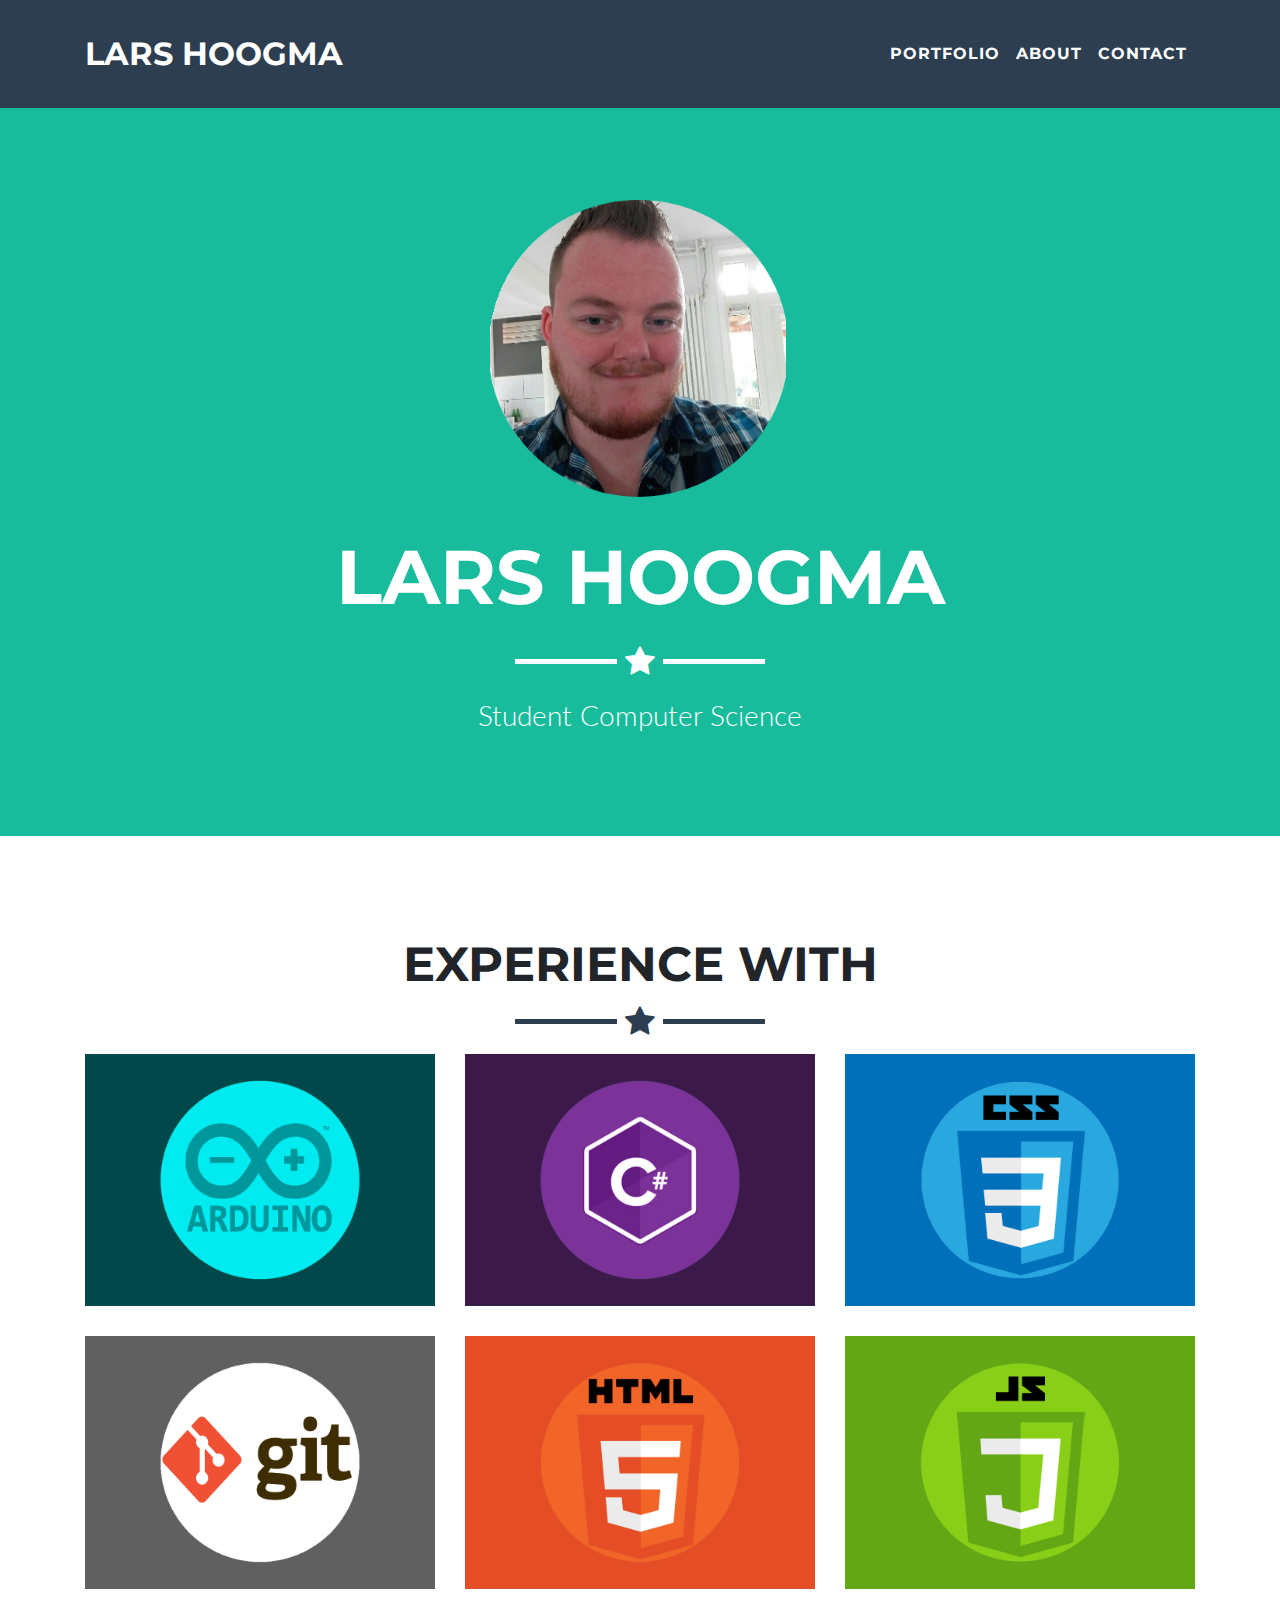
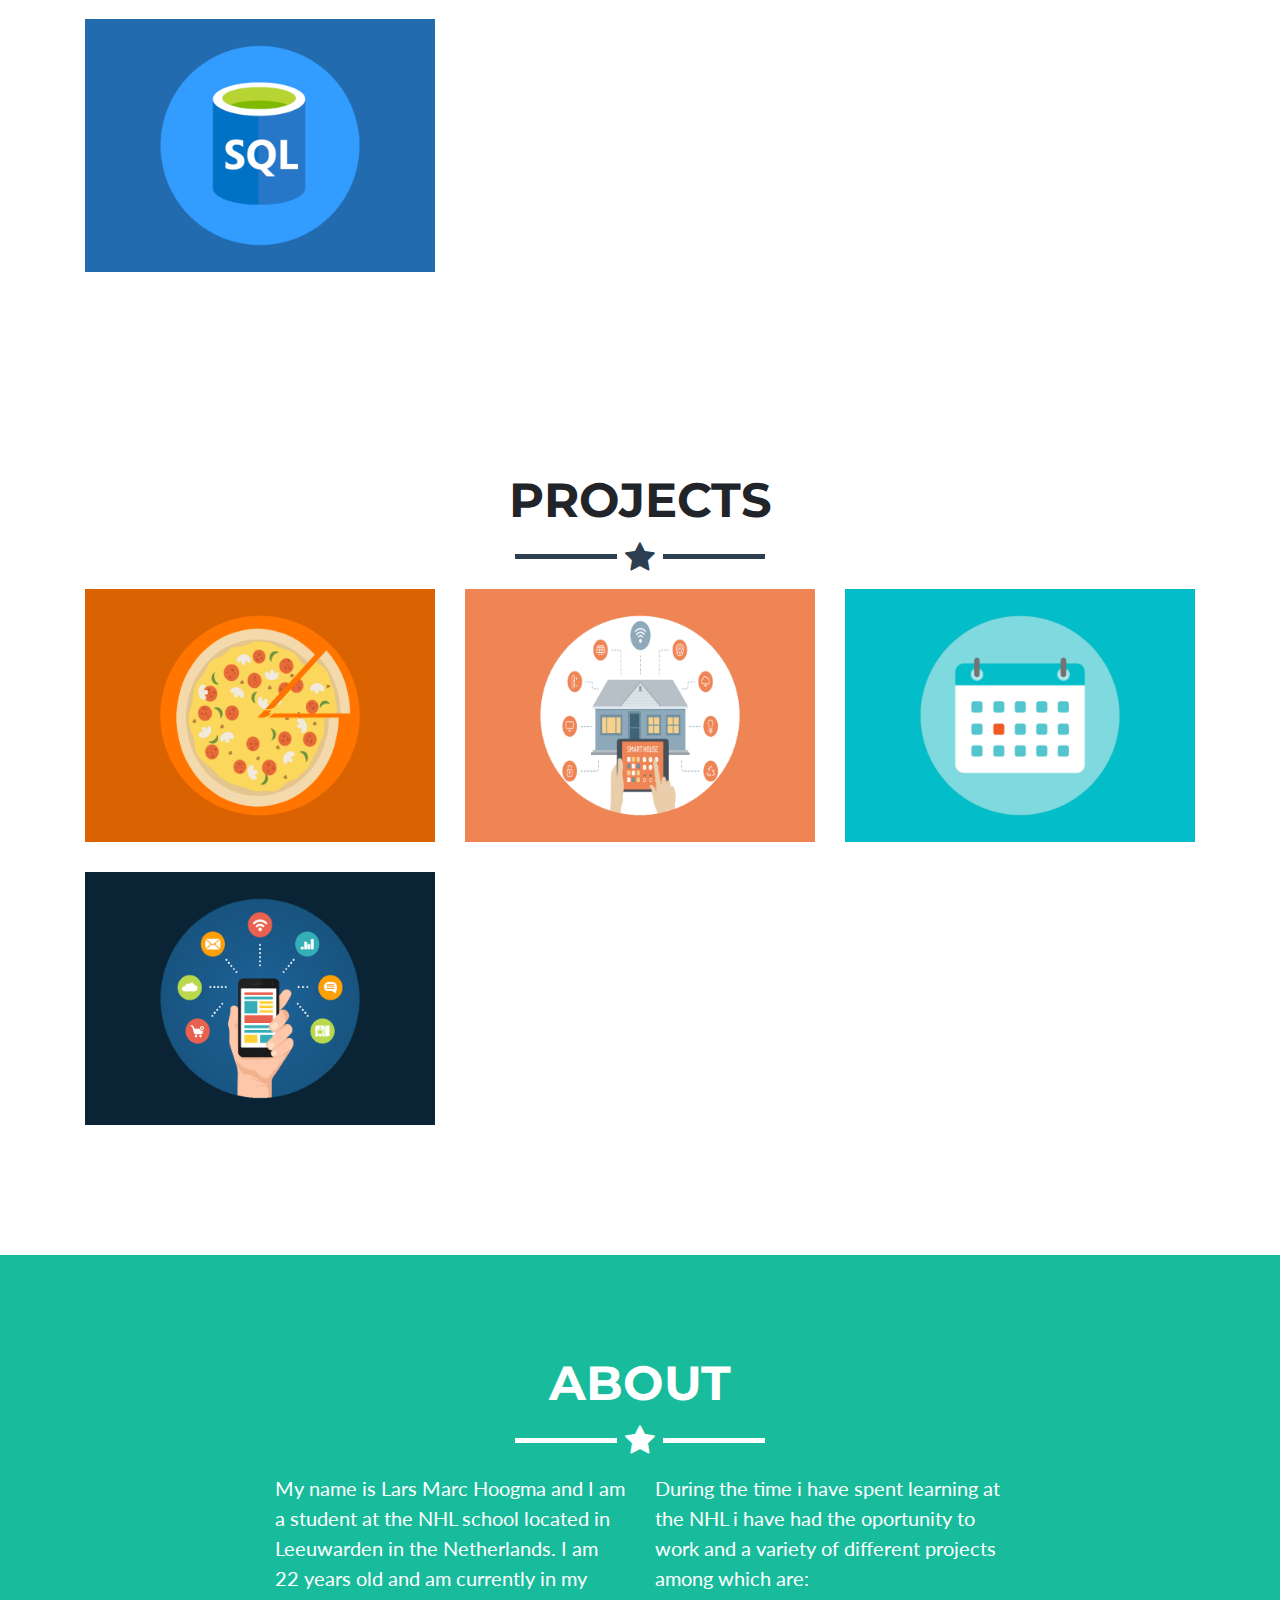
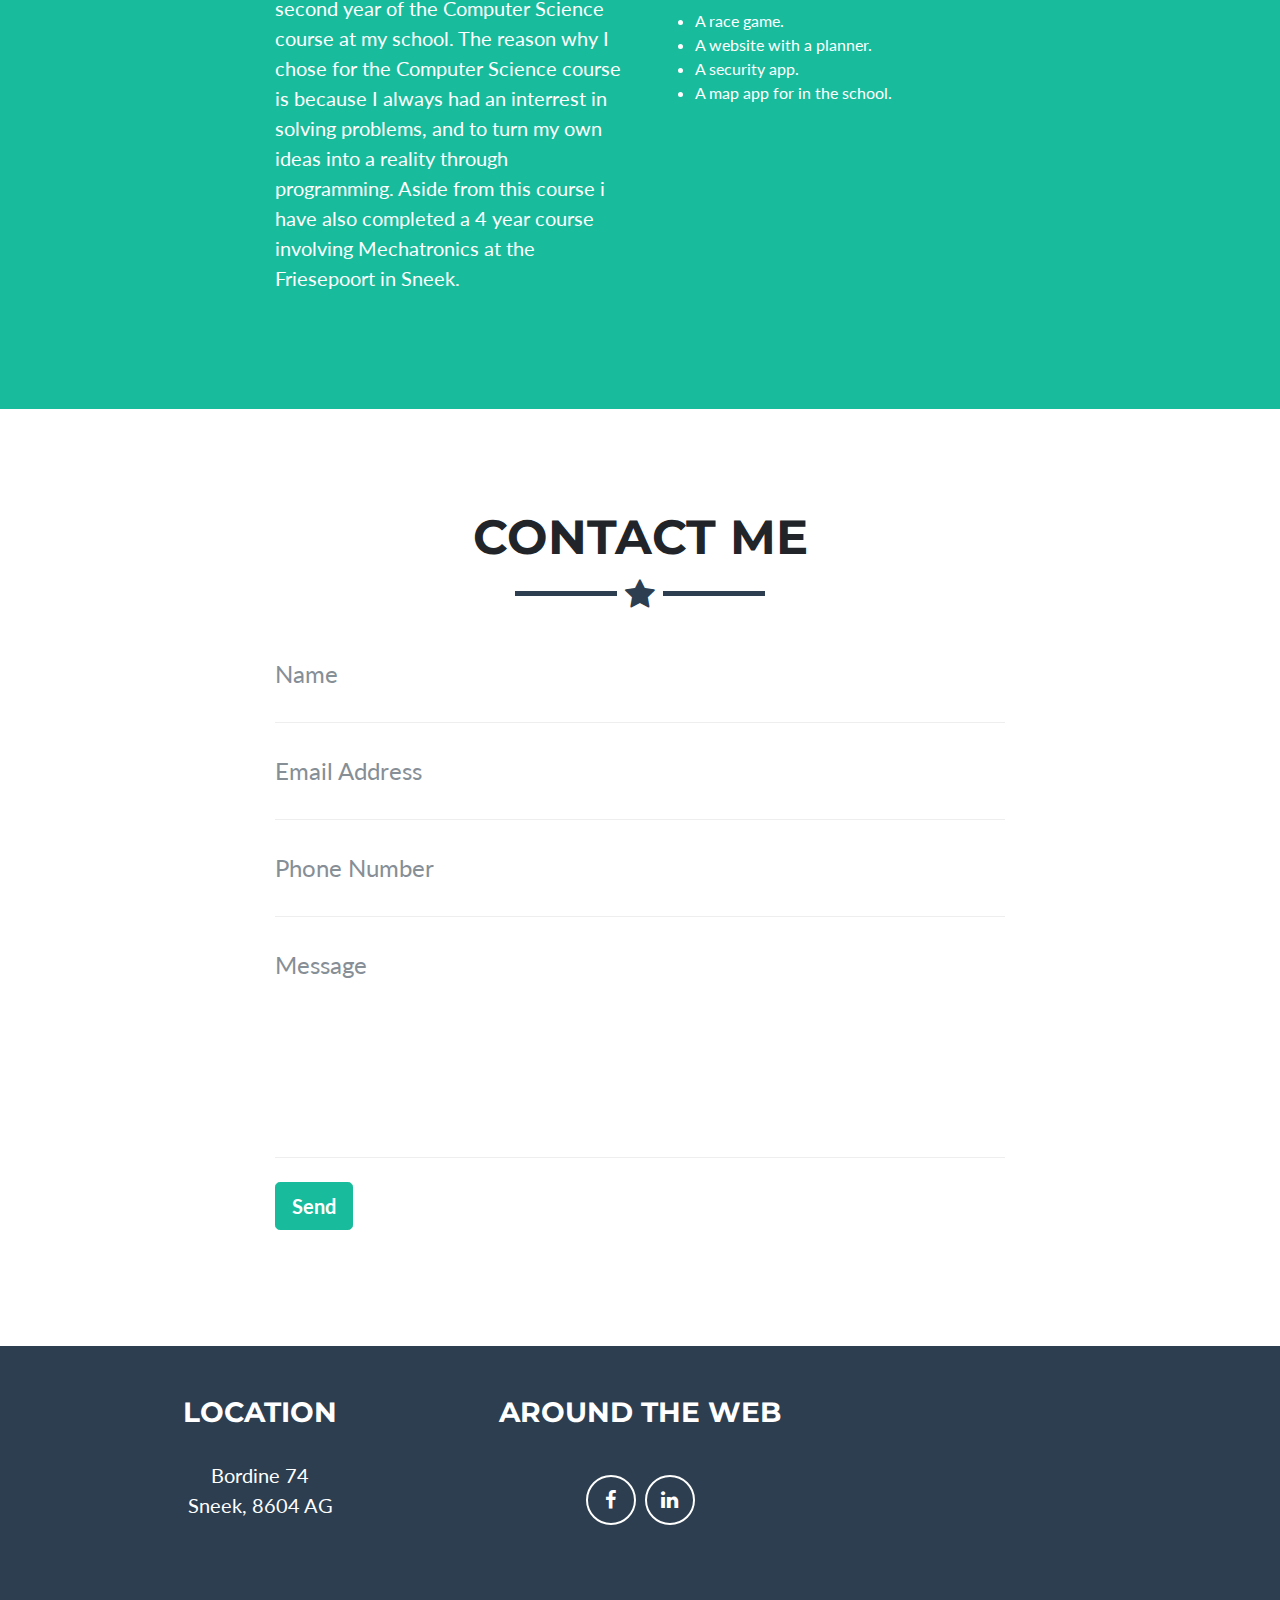
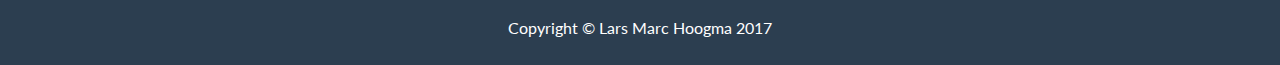
==== index.html @ 6190eeab "Website update 2.0" ====
<!DOCTYPE html>
<html lang="en">

  <head>

    <meta charset="utf-8">
    <meta name="viewport" content="width=device-width, initial-scale=1, shrink-to-fit=no">
    <meta name="description" content="">
    <meta name="author" content="">

    <title>Website_Lars_Hoogma</title>

    <!-- Bootstrap core CSS -->
    <link href="vendor/bootstrap/css/bootstrap.min.css" rel="stylesheet">

    <!-- Custom fonts for this template -->
    <link href="vendor/font-awesome/css/font-awesome.min.css" rel="stylesheet" type="text/css">
    <link href="https://fonts.googleapis.com/css?family=Montserrat:400,700" rel="stylesheet" type="text/css">
    <link href="https://fonts.googleapis.com/css?family=Lato:400,700,400italic,700italic" rel="stylesheet" type="text/css">

    <!-- Custom styles for this template -->
    <link href="css/freelancer.min.css" rel="stylesheet">

  </head>

  <body id="page-top">

    <!-- Navigation -->
    <nav class="navbar navbar-expand-lg navbar-light fixed-top" id="mainNav">
      <div class="container">
        <a class="navbar-brand js-scroll-trigger" href="#page-top">Lars Hoogma</a>
        <button class="navbar-toggler navbar-toggler-right" type="button" data-toggle="collapse" data-target="#navbarResponsive" aria-controls="navbarResponsive" aria-expanded="false" aria-label="Toggle navigation">
          Menu
          <i class="fa fa-bars"></i>
        </button>
        <div class="collapse navbar-collapse" id="navbarResponsive">
          <ul class="navbar-nav ml-auto">
            <li class="nav-item">
              <a class="nav-link js-scroll-trigger" href="#portfolio">Portfolio</a>
            </li>
            <li class="nav-item">
              <a class="nav-link js-scroll-trigger" href="#about">About</a>
            </li>
            <li class="nav-item">
              <a class="nav-link js-scroll-trigger" href="#contact">Contact</a>
            </li>
          </ul>
        </div>
      </div>
    </nav>

    <!-- Header -->
    <header class="masthead">
      <div class="container">
        <img class="img-fluid" src="img/portfolio/Profielfoto.png" alt="">
        <div class="intro-text">
          <span class="name">Lars Hoogma</span>
          <hr class="star-light">
          <span class="skills">Student Computer Science</span>
        </div>
      </div>
    </header>

    <!--projects-->
    <section id="portfolio">
      <div class="container">
        <h2 class="text-center">Experience with</h2>
        <hr class="star-primary">
        <div class="row">
 <!--arduino-->
          <div class="col-sm-4 portfolio-item">
              <div class="caption">
                <div class="caption-content">
                </div>
              </div>
              <img class="img-fluid" src="img/portfolio/arduino.png" alt="">
          </div>
 <!--C#-->
          <div class="col-sm-4 portfolio-item">
            <div class="caption">
              <div class="caption-content">
              </div>
            </div>
              <img class="img-fluid" src="img/portfolio/c_sharp.png" alt="">
          </div>
<!--css-->
          <div class="col-sm-4 portfolio-item">
            <div class="caption">
              <div class="caption-content">
              </div>
            </div>
              <img class="img-fluid" src="img/portfolio/css.png" alt="">
          </div>
<!--git-->
          <div class="col-sm-4 portfolio-item">
            <div class="caption">
              <div class="caption-content">
              </div>
            </div>
              <img class="img-fluid" src="img/portfolio/git.png" alt="">
          </div>
<!--html-->
          <div class="col-sm-4 portfolio-item">
            <div class="caption">
              <div class="caption-content">
              </div>
            </div>
              <img class="img-fluid" src="img/portfolio/html.png" alt="">
          </div>
<!--javascript-->
          <div class="col-sm-4 portfolio-item">
            <div class="caption">
              <div class="caption-content">
              </div>
            </div>
              <img class="img-fluid" src="img/portfolio/javascript.png" alt="">
          </div>
<!--sql-->
          <div class="col-sm-4 project-item">
              <div class="caption">
                <div class="caption-content">
                </div>
              </div>
              <img class="img-fluid" src="img/portfolio/sql.png" alt="">
          </div>
        </div>
      </div>
    </section>

    <!-- Portfolio Grid Section -->
    <section id="portfolio">
      <div class="container">
        <h2 class="text-center">Projects</h2>
        <hr class="star-primary">
        <div class="row">
          <div class="col-sm-4 portfolio-item">
            <a class="portfolio-link" href="#project1Modal" data-toggle="modal">
              <div class="caption">
                <div class="caption-content">
                  <i class="fa fa-search-plus fa-3x"></i>
                </div>
              </div>
              <img class="img-fluid" src="img/portfolio/proj1.png" alt="">
            </a>
          </div>
          <div class="col-sm-4 portfolio-item">
            <a class="portfolio-link" href="#project2Modal" data-toggle="modal">
              <div class="caption">
                <div class="caption-content">
                  <i class="fa fa-search-plus fa-3x"></i>
                </div>
              </div>
              <img class="img-fluid" src="img/portfolio/proj2.png" alt="">
            </a>
          </div>
          <div class="col-sm-4 portfolio-item">
            <a class="portfolio-link" href="#project3Modal" data-toggle="modal">
              <div class="caption">
                <div class="caption-content">
                  <i class="fa fa-search-plus fa-3x"></i>
                </div>
              </div>
              <img class="img-fluid" src="img/portfolio/proj3.png" alt="">
            </a>
          </div>
          <div class="col-sm-4 portfolio-item">
            <a class="portfolio-link" href="#project4Modal" data-toggle="modal">
              <div class="caption">
                <div class="caption-content">
                  <i class="fa fa-search-plus fa-3x"></i>
                </div>
              </div>
              <img class="img-fluid" src="img/portfolio/proj4.png" alt="">
            </a>
          </div>
        </div>
      </div>
    </section>

    <!-- About Section -->
    <section class="success" id="about">
      <div class="container">
        <h2 class="text-center">About</h2>
        <hr class="star-light">
        <div class="row">
          <div class="col-lg-4 ml-auto">
            <p>My name is Lars Marc Hoogma and I am a student at the NHL school located in Leeuwarden in the Netherlands.
              I am 22 years old and am currently in my second year of the Computer Science course at my school.
              The reason why I chose for the Computer Science course is because I always had an interrest in solving problems, and to turn my own ideas into a reality through programming.
              Aside from this course i have also completed a 4 year course involving Mechatronics at the Friesepoort in Sneek.</p>
          </div>
          <div class="col-lg-4 mr-auto">
            <p>During the time i have spent learning at the NHL i have had the oportunity to work and a variety of different projects among which are:
               <ul>
                <li>A race game.</li>
                <Li>A website with a planner.</Li>
                <Li>A security app.</Li>
                <Li>A map app for in the school.</Li>
              </ul>
            </p>
          </div>
        </div>
      </div>
    </section>

    <!-- Contact Section -->
    <section id="contact">
      <div class="container">
        <h2 class="text-center">Contact Me</h2>
        <hr class="star-primary">
        <div class="row">
          <div class="col-lg-8 mx-auto">
            <!-- To configure the contact form email address, go to mail/contact_me.php and update the email address in the PHP file on line 19. -->
            <!-- The form should work on most web servers, but if the form is not working you may need to configure your web server differently. -->
            <form name="sentMessage" id="contactForm" novalidate>
              <div class="control-group">
                <div class="form-group floating-label-form-group controls">
                  <label>Name</label>
                  <input class="form-control" id="name" type="text" placeholder="Name" required data-validation-required-message="Please enter your name.">
                  <p class="help-block text-danger"></p>
                </div>
              </div>
              <div class="control-group">
                <div class="form-group floating-label-form-group controls">
                  <label>Email Address</label>
                  <input class="form-control" id="email" type="email" placeholder="Email Address" required data-validation-required-message="Please enter your email address.">
                  <p class="help-block text-danger"></p>
                </div>
              </div>
              <div class="control-group">
                <div class="form-group floating-label-form-group controls">
                  <label>Phone Number</label>
                  <input class="form-control" id="phone" type="tel" placeholder="Phone Number" required data-validation-required-message="Please enter your phone number.">
                  <p class="help-block text-danger"></p>
                </div>
              </div>
              <div class="control-group">
                <div class="form-group floating-label-form-group controls">
                  <label>Message</label>
                  <textarea class="form-control" id="message" rows="5" placeholder="Message" required data-validation-required-message="Please enter a message."></textarea>
                  <p class="help-block text-danger"></p>
                </div>
              </div>
              <br>
              <div id="success"></div>
              <div class="form-group">
                <button type="submit" class="btn btn-success btn-lg" id="sendMessageButton">Send</button>
              </div>
            </form>
          </div>
        </div>
      </div>
    </section>

    <!-- Footer -->
    <footer class="text-center">
      <div class="footer-above">
        <div class="container">
          <div class="row">
            <div class="footer-col col-md-4">
              <h3>Location</h3>
              <p>Bordine 74
                <br>Sneek, 8604 AG</p>
            </div>
            <div class="footer-col col-md-4">
              <h3>Around the Web</h3>
              <ul class="list-inline">
                <li class="list-inline-item">
                  <a class="btn-social btn-outline" href="https://www.facebook.com/lars.hoogma">
                    <i class="fa fa-fw fa-facebook"></i>
                  </a>
                </li>
                <!--<li class="list-inline-item">
                  <a class="btn-social btn-outline" href="#">
                    <i class="fa fa-fw fa-google-plus"></i>
                  </a>
                </li>-->
               <!-- <li class="list-inline-item">
                  <a class="btn-social btn-outline" href="#">
                    <i class="fa fa-fw fa-twitter"></i>
                  </a>
                </li>-->
                <li class="list-inline-item">
                  <a class="btn-social btn-outline" href="https://www.linkedin.com/in/lars-hoogma-1ba76783/">
                    <i class="fa fa-fw fa-linkedin"></i>
                  </a>
                </li>
                <!--<li class="list-inline-item">
                  <a class="btn-social btn-outline" href="#">
                    <i class="fa fa-fw fa-dribbble"></i>
                  </a>
                </li>-->
              </ul>
            </div>
          </div>
        </div>
      </div>
      <div class="footer-below">
        <div class="container">
          <div class="row">
            <div class="col-lg-12">
              Copyright &copy; Lars Marc Hoogma 2017
            </div>
          </div>
        </div>
      </div>
    </footer>

    <!-- Scroll to Top Button (Only visible on small and extra-small screen sizes) -->
    <div class="scroll-top d-lg-none">
      <a class="btn btn-primary js-scroll-trigger" href="#page-top">
        <i class="fa fa-chevron-up"></i>
      </a>
    </div>

    <!-- Portfolio Modals -->
    <!--PROJECT1MODAL-->
    <div class="portfolio-modal modal fade" id="project1Modal" tabindex="-1" role="dialog" aria-hidden="true">
      <div class="modal-dialog" role="document">
        <div class="modal-content">
          <div class="close-modal" data-dismiss="modal">
            <div class="lr">
              <div class="rl"></div>
            </div>
          </div>
            <div class="container">
              <div class="row">
                <div class="col-lg-8 mx-auto">
                  <p class="modal-body">
                  <div class="text-center">
                    <h2>Project Racegame</h2>
                    <hr class="star-primary">
                    <img class="img-fluid img-centered" src="img/portfolio/proj1.png" alt="">
                  </div>
                  <p>The very first project I had the pleasure to work on.<br>
                  This project involved making a game using c# code.
                  The game needed to meet the following requirements:</p>
                    <p>
                      <ul>
                        <li>2 players have to be able to race each other.</li>
                        <Li>Both players have to be able to see how many laps they have driven on the circuit.</Li>
                        <Li>Both players have to have a limited supply of fuel and hit points.</Li>
                        <Li>When the fuel or hitpoints reach zero, the player needs to visit a pitstop to repair/refuel their car.</Li>
                        <li>Both players need to have a speedometer.</li>
                      </ul>
                    </p>
                    <p>For this project me and my project group decided to base it on pizza delivery.<br>
                       There are 2 pizza delivery men who are competing with each other to see which of them can deliver the pizza to the customer first</p>
                  <div class="text-center">
                    <p><a href="https://github.com/Larsg310/PizzaRacer-2.0" target="_top">Link Github C# project.</a></p>
                  <button class="btn btn-success" type="button" data-dismiss="modal">
                      <i class="fa fa-times"></i>
                      Close</button>
                  </div>
                </div>
              </div>
            </div>
          </div>
        </div>
      </div>
    </div>
    <!--PROJECT1MODAL-->
    <div class="portfolio-modal modal fade" id="project2Modal" tabindex="-1" role="dialog" aria-hidden="true">
      <div class="modal-dialog" role="document">
        <div class="modal-content">
          <div class="close-modal" data-dismiss="modal">
            <div class="lr">
              <div class="rl"></div>
            </div>
          </div>
          <div class="container">
            <div class="row">
              <div class="col-lg-8 mx-auto">
                <p class="modal-body">
                <div class="text-center">
                  <h2>Project Home Automation</h2>
                  <hr class="star-primary">
                  <img class="img-fluid img-centered" src="img/portfolio/proj2.png" alt="">
                </div>
                <p>The second project I had the pleasure to work on.<br>
                  This project involved making use of apps and an Arduino unit.
                  The Project needed to meet the following requirements:</p>
                <p>
                <ul>
                  <li>A phone with the app built on it needs to be able to connect with the Arduino unit.</li>
                  <Li>Through the app the user should be able to turn something off/on in their home.</Li>
                </ul>
                </p>
                <p>For this project we got the assignment to first build an app that would interface with the Arduino unit to turn lights on/off.<br>
                The second assignment was to make something like the first assignment but the idea for it was left to the project group,
                my group decided on an app that would involve a security system for the user's front door.
                This app was able to make use of a security camera installed at the user's front door that would show a live feed on the app.
                The app was built this way to make it safer for someone to open their front door.<br>
                The final assignment was to build an app that would be able to both open and close a small bridge, it had to be able to
                get the signals to open and or close through either the app or through another bridge placed next to it.
                The signal from said other bridge would be given by making use of a photoconductive cell that would give signals when the light it sees gets interrupted by a foreign object.</p>
                <div class="text-center">
                  <button class="btn btn-success" type="button" data-dismiss="modal">
                    <i class="fa fa-times"></i>
                    Close</button>
                </div>
              </div>
            </div>
          </div>
        </div>
      </div>
    </div>
    </div>

    <!--PROJECT1MODAL-->
    <div class="portfolio-modal modal fade" id="project3Modal" tabindex="-1" role="dialog" aria-hidden="true">
      <div class="modal-dialog" role="document">
        <div class="modal-content">
          <div class="close-modal" data-dismiss="modal">
            <div class="lr">
              <div class="rl"></div>
            </div>
          </div>
          <div class="container">
            <div class="row">
              <div class="col-lg-8 mx-auto">
                <p class="modal-body">
                <div class="text-center">
                  <h2>Project Website</h2>
                  <hr class="star-primary">
                  <img class="img-fluid img-centered" src="img/portfolio/proj3.png" alt="">
                </div>
                <p>The third project I had the pleasure to work on.<br>
                  This project involved making a website for a customer.
                  The website needed to meet the following requirements:</p>
                <p>
                <ul>
                  <li>The user needs to be able to log in</li>
                  <Li>The website needs to have an Admin that has to agree to new users applying for the website.</Li>
                  <Li>Only people that are logged in and approved by the Admin are capable of altering data on the site.</Li>
                  <Li>People that are not logged in or approved are only capable of browsing the content and printing the data on it.</Li>
                </ul>
                </p>
                <p>For this project me and my project group got the assignment to work on a website that was capable of making planners for classrooms within the school.
                  On this website the approved people of the admin would be able to log in on the website and add new classrooms to the database or be able to change data
                  in one of the planners for a existing classroom.<br>
                  Every person that visited the website was capable of viewing the planners and/or printing them.<br>
                  After a month the old data for the classrooms would be reset to keep the data stored to a minimum.<br>
                </p>
                <div class="text-center">
                  <button class="btn btn-success" type="button" data-dismiss="modal">
                    <i class="fa fa-times"></i>
                    Close</button>
                </div>
              </div>
            </div>
          </div>
        </div>
      </div>
    </div>
    </div>

    <!--PROJECT1MODAL-->
    <div class="portfolio-modal modal fade" id="project4Modal" tabindex="-1" role="dialog" aria-hidden="true">
      <div class="modal-dialog" role="document">
        <div class="modal-content">
          <div class="close-modal" data-dismiss="modal">
            <div class="lr">
              <div class="rl"></div>
            </div>
          </div>
          <div class="container">
            <div class="row">
              <div class="col-lg-8 mx-auto">
                <p class="modal-body">
                <div class="text-center">
                  <h2>Project App</h2>
                  <hr class="star-primary">
                  <img class="img-fluid img-centered" src="img/portfolio/proj4.png" alt="">
                </div>
                <p>The fourth and final project of the first year within the course.<br>
                  This project involved building an app for one of the teachers of the school.<br>
                  My project group's assignment was to build a Routeplanner for use within the school.<br>
                  The app needed to meet the following requirements:</p>
                <p>
                <ul>
                  <li>The user has to be able to choose a specific classroom out of a given amount of classrooms</li>
                  <Li>The user has to be able to see a map with a given route from his/her location to the chosen classroom</Li>
                </ul>
                </p>
                <p>For this project our app made use of the Dijkstra method to find the shortest route within a given amount of locations.
                This was used so that the user would be able to get to their classroom as quickly as possible.<br>
                This app also made use of an easy to use NumberPicker interface with which one could pick a specific department within the school, and then be able to only choose from classrooms within said department.</p>
                <div class="text-center">
                  <button class="btn btn-success" type="button" data-dismiss="modal">
                    <i class="fa fa-times"></i>
                    Close</button>
                </div>
              </div>
            </div>
          </div>
        </div>
      </div>
    </div>
    </div>




    <!-- Bootstrap core JavaScript -->
    <script src="vendor/jquery/jquery.min.js"></script>
    <script src="vendor/bootstrap/js/bootstrap.bundle.min.js"></script>

    <!-- Plugin JavaScript -->
    <script src="vendor/jquery-easing/jquery.easing.min.js"></script>

    <!-- Contact Form JavaScript -->
    <script src="js/jqBootstrapValidation.js"></script>
    <script src="js/contact_me.js"></script>

    <!-- Custom scripts for this template -->
    <script src="js/freelancer.min.js"></script>

  </body>

</html>
---- css/freelancer.min.css ----
/*!
 * Start Bootstrap - Freelancer v4.0.0-beta.2 (https://startbootstrap.com/template-overviews/freelancer)
 * Copyright 2013-2017 Start Bootstrap
 * Licensed under MIT (https://github.com/BlackrockDigital/startbootstrap-freelancer/blob/master/LICENSE)
 */body{font-family:Lato,'Helvetica Neue',Helvetica,Arial,sans-serif;overflow-x:hidden}p{font-size:20px}
p.small{font-size:16px}a,a.active,a:active,a:focus,a:hover{color:#18bc9c;outline:0}
h1,h2,h3,h4,h5,h6{font-family:Montserrat,'Helvetica Neue',
Helvetica,Arial,sans-serif;font-weight:700;text-transform:uppercase}
hr.star-light,hr.star-primary{max-width:250px;margin:25px auto 30px;padding:0;text-align:center;border:none;border-top:solid 5px}
hr.star-light:after,hr.star-primary:after{font-family:FontAwesome;font-size:2em;position:relative;top:-.8em;display:inline-block;padding:0 .25em;content:'\f005'}
hr.star-light{border-color:#fff}hr.star-light:after{color:#fff;background-color:#18bc9c}
hr.star-primary{border-color:#2c3e50}hr.star-primary:after{color:#2c3e50;background-color:#fff}
.img-centered{margin:0 auto}
section{padding:100px 0}
section h2{font-size:3em;margin:0}
section.success{color:#fff;background:#18bc9c}@media (max-width:767px){section{padding:75px 0}section.first{padding-top:75px}}
.scroll-top{position:fixed;z-index:1049;right:2%;bottom:2%;width:50px;height:50px}
.scroll-top .btn{font-size:16px;line-height:28px;width:50px;height:50px;text-align:center;border-radius:100%}
.scroll-top .btn:focus{outline:0}#mainNav{font-family:Montserrat,'Helvetica Neue',Helvetica,Arial,sans-serif;font-weight:700;text-transform:uppercase;border:none;background:#2c3e50}
#mainNav a:focus{outline:0}
#mainNav .navbar-brand{font-size:1.1rem;color:#fff}
#mainNav .navbar-brand.active,#mainNav .navbar-brand:active,#mainNav .navbar-brand:focus,#mainNav .navbar-brand:hover{color:#fff}
#mainNav .navbar-nav{letter-spacing:1px}#mainNav .navbar-nav li.nav-item a.nav-link{color:#fff}
#mainNav .navbar-nav li.nav-item a.nav-link:hover{color:#18bc9c;outline:0}
#mainNav .navbar-nav li.nav-item a.nav-link:active,#mainNav .navbar-nav li.nav-item a.nav-link:focus{color:#fff}
#mainNav .navbar-toggler{font-size:14px;padding:11px;text-transform:uppercase;color:#fff;border-color:#fff}
#mainNav .navbar-toggler:focus,#mainNav .navbar-toggler:hover{color:#fff;border-color:#18bc9c;background-color:#18bc9c}
@media (min-width:992px){#mainNav{padding-top:25px;padding-bottom:25px;-webkit-transition:padding-top .3s,padding-bottom .3s;-moz-transition:padding-top .3s,padding-bottom .3s;transition:padding-top .3s,padding-bottom .3s}#mainNav .navbar-brand{font-size:2em;-webkit-transition:all .3s;-moz-transition:all .3s;transition:all .3s}#mainNav .navbar-nav>li.nav-item>a.nav-link.active{color:#fff;border-radius:3px;background:#18bc9c}#mainNav .navbar-nav>li.nav-item>a.nav-link.active:active,#mainNav .navbar-nav>li.nav-item>a.nav-link.active:focus,#mainNav .navbar-nav>li.nav-item>a.nav-link.active:hover{color:#fff;background:#18bc9c}#mainNav.navbar-shrink{padding-top:10px;padding-bottom:10px}#mainNav.navbar-shrink .navbar-brand{font-size:1.5em}}header.masthead{padding-top:100px;padding-bottom:50px;text-align:center;color:#fff;background:#18bc9c}header.masthead img{display:block;margin:0 auto 20px}header.masthead .intro-text .name{font-family:Montserrat,'Helvetica Neue',Helvetica,Arial,sans-serif;font-size:2em;font-weight:700;display:block;text-transform:uppercase}header.masthead .intro-text .skills{font-size:1.25em;font-weight:300}@media (min-width:768px){header.masthead{padding-top:200px;padding-bottom:100px}header.masthead .intro-text .name{font-size:4.75em}header.masthead .intro-text .skills{font-size:1.75em}}#portfolio .portfolio-item{right:0;margin:0 0 15px}#portfolio .portfolio-item .portfolio-link{position:relative;display:block;max-width:400px;margin:0 auto;cursor:pointer}#portfolio .portfolio-item .portfolio-link .caption{position:absolute;width:100%;height:100%;-webkit-transition:all ease .5s;-moz-transition:all ease .5s;transition:all ease .5s;opacity:0;background:rgba(24,188,156,.9)}#portfolio .portfolio-item .portfolio-link .caption:hover{opacity:1}#portfolio .portfolio-item .portfolio-link .caption .caption-content{font-size:20px;position:absolute;top:50%;width:100%;height:20px;margin-top:-12px;text-align:center;color:#fff}#portfolio .portfolio-item .portfolio-link .caption .caption-content i{margin-top:-12px}#portfolio .portfolio-item .portfolio-link .caption .caption-content h3,#portfolio .portfolio-item .portfolio-link .caption .caption-content h4{margin:0}#portfolio *{z-index:2}@media (min-width:767px){#portfolio .portfolio-item{margin:0 0 30px}}.portfolio-modal .modal-dialog{max-width:100%;min-height:100%;margin:0;padding:0;border:none;border-radius:0;background-clip:border-box;-webkit-box-shadow:none;box-shadow:none}.portfolio-modal .modal-dialog .modal-content{padding:100px 0;border:0;border-radius:0}.portfolio-modal .modal-dialog .modal-content h2{font-size:3em;margin:0}.portfolio-modal .modal-dialog .modal-content img{margin-bottom:30px}.portfolio-modal .modal-dialog .modal-content .item-details{margin:30px 0}.portfolio-modal .close-modal{position:absolute;top:25px;right:25px;width:75px;height:75px;cursor:pointer;background-color:transparent}.portfolio-modal .close-modal:hover{opacity:.3}.portfolio-modal .close-modal .lr{z-index:1051;width:1px;height:75px;margin-left:35px;-webkit-transform:rotate(45deg);-ms-transform:rotate(45deg);transform:rotate(45deg);background-color:#2c3e50}.portfolio-modal .close-modal .lr .rl{z-index:1052;width:1px;height:75px;-webkit-transform:rotate(90deg);-ms-transform:rotate(90deg);transform:rotate(90deg);background-color:#2c3e50}.portfolio-modal .modal-backdrop{display:none;opacity:0}.floating-label-form-group{position:relative;margin-bottom:0;padding-bottom:.5em;border-bottom:1px solid #eee}.floating-label-form-group input,.floating-label-form-group textarea{font-size:1.5em;position:relative;z-index:1;padding-right:0;padding-left:0;resize:none;border:none;border-radius:0;background:0 0;box-shadow:none!important}.floating-label-form-group label{font-size:.85em;line-height:1.764705882em;position:relative;z-index:0;top:2em;display:block;margin:0;-webkit-transition:top .3s ease,opacity .3s ease;-moz-transition:top .3s ease,opacity .3s ease;-ms-transition:top .3s ease,opacity .3s ease;transition:top .3s ease,opacity .3s ease;vertical-align:middle;vertical-align:baseline;opacity:0}.floating-label-form-group:not(:first-child){padding-left:14px;border-left:1px solid #eee}.floating-label-form-group-with-value label{top:0;opacity:1}.floating-label-form-group-with-focus label{color:#18bc9c}form .row:first-child .floating-label-form-group{border-top:1px solid #eee}footer{color:#fff}footer h3{margin-bottom:30px}footer .footer-above{padding-top:50px;background-color:#2c3e50}footer .footer-col{margin-bottom:50px}footer .footer-below{padding:25px 0;background-color:#2c3e50}.btn-outline{font-size:20px;margin-top:15px;transition:all .3s ease-in-out;color:#fff;border:solid 2px #fff;background:0 0}.btn-outline.active,.btn-outline:active,.btn-outline:focus,.btn-outline:hover{color:#18bc9c;border:solid 2px #fff;background:#fff}.btn-primary{font-weight:700;color:#fff;border-color:#2c3e50;background-color:#2c3e50}.btn-primary.focus,.btn-primary:focus{color:#fff;border-color:#000;background-color:#1a252f}.btn-primary:hover{color:#fff;border-color:#161f29;background-color:#1a252f}.btn-primary.active,.btn-primary:active,.open>.btn-primary.dropdown-toggle{color:#fff;border-color:#161f29;background-color:#1a252f}.btn-primary.active.focus,.btn-primary.active:focus,.btn-primary.active:hover,.btn-primary:active.focus,.btn-primary:active:focus,.btn-primary:active:hover,.open>.btn-primary.dropdown-toggle.focus,.open>.btn-primary.dropdown-toggle:focus,.open>.btn-primary.dropdown-toggle:hover{color:#fff;border-color:#000;background-color:#0d1318}.btn-primary.active,.btn-primary:active,.open>.btn-primary.dropdown-toggle{background-image:none}.btn-primary.disabled.focus,.btn-primary.disabled:focus,.btn-primary.disabled:hover,.btn-primary[disabled].focus,.btn-primary[disabled]:focus,.btn-primary[disabled]:hover,fieldset[disabled] .btn-primary.focus,fieldset[disabled] .btn-primary:focus,fieldset[disabled] .btn-primary:hover{border-color:#2c3e50;background-color:#2c3e50}.btn-primary .badge{color:#2c3e50;background-color:#fff}.btn-success{font-weight:700;color:#fff;border-color:#18bc9c;background-color:#18bc9c}.btn-success.focus,.btn-success:focus{color:#fff;border-color:#0a4b3e;background-color:#128f76}.btn-success:hover{color:#fff;border-color:#11866f;background-color:#128f76}.btn-success.active,.btn-success:active,.open>.btn-success.dropdown-toggle{color:#fff;border-color:#11866f;background-color:#128f76}.btn-success.active.focus,.btn-success.active:focus,.btn-success.active:hover,.btn-success:active.focus,.btn-success:active:focus,.btn-success:active:hover,.open>.btn-success.dropdown-toggle.focus,.open>.btn-success.dropdown-toggle:focus,.open>.btn-success.dropdown-toggle:hover{color:#fff;border-color:#0a4b3e;background-color:#0e6f5c}.btn-success.active,.btn-success:active,.open>.btn-success.dropdown-toggle{background-image:none}.btn-success.disabled.focus,.btn-success.disabled:focus,.btn-success.disabled:hover,.btn-success[disabled].focus,.btn-success[disabled]:focus,.btn-success[disabled]:hover,fieldset[disabled] .btn-success.focus,fieldset[disabled] .btn-success:focus,fieldset[disabled] .btn-success:hover{border-color:#18bc9c;background-color:#18bc9c}.btn-success .badge{color:#18bc9c;background-color:#fff}.btn-social{font-size:20px;line-height:45px;display:inline-block;width:50px;height:50px;text-align:center;border:2px solid #fff;border-radius:100%}.btn.active,.btn:active,.btn:focus{outline:0}
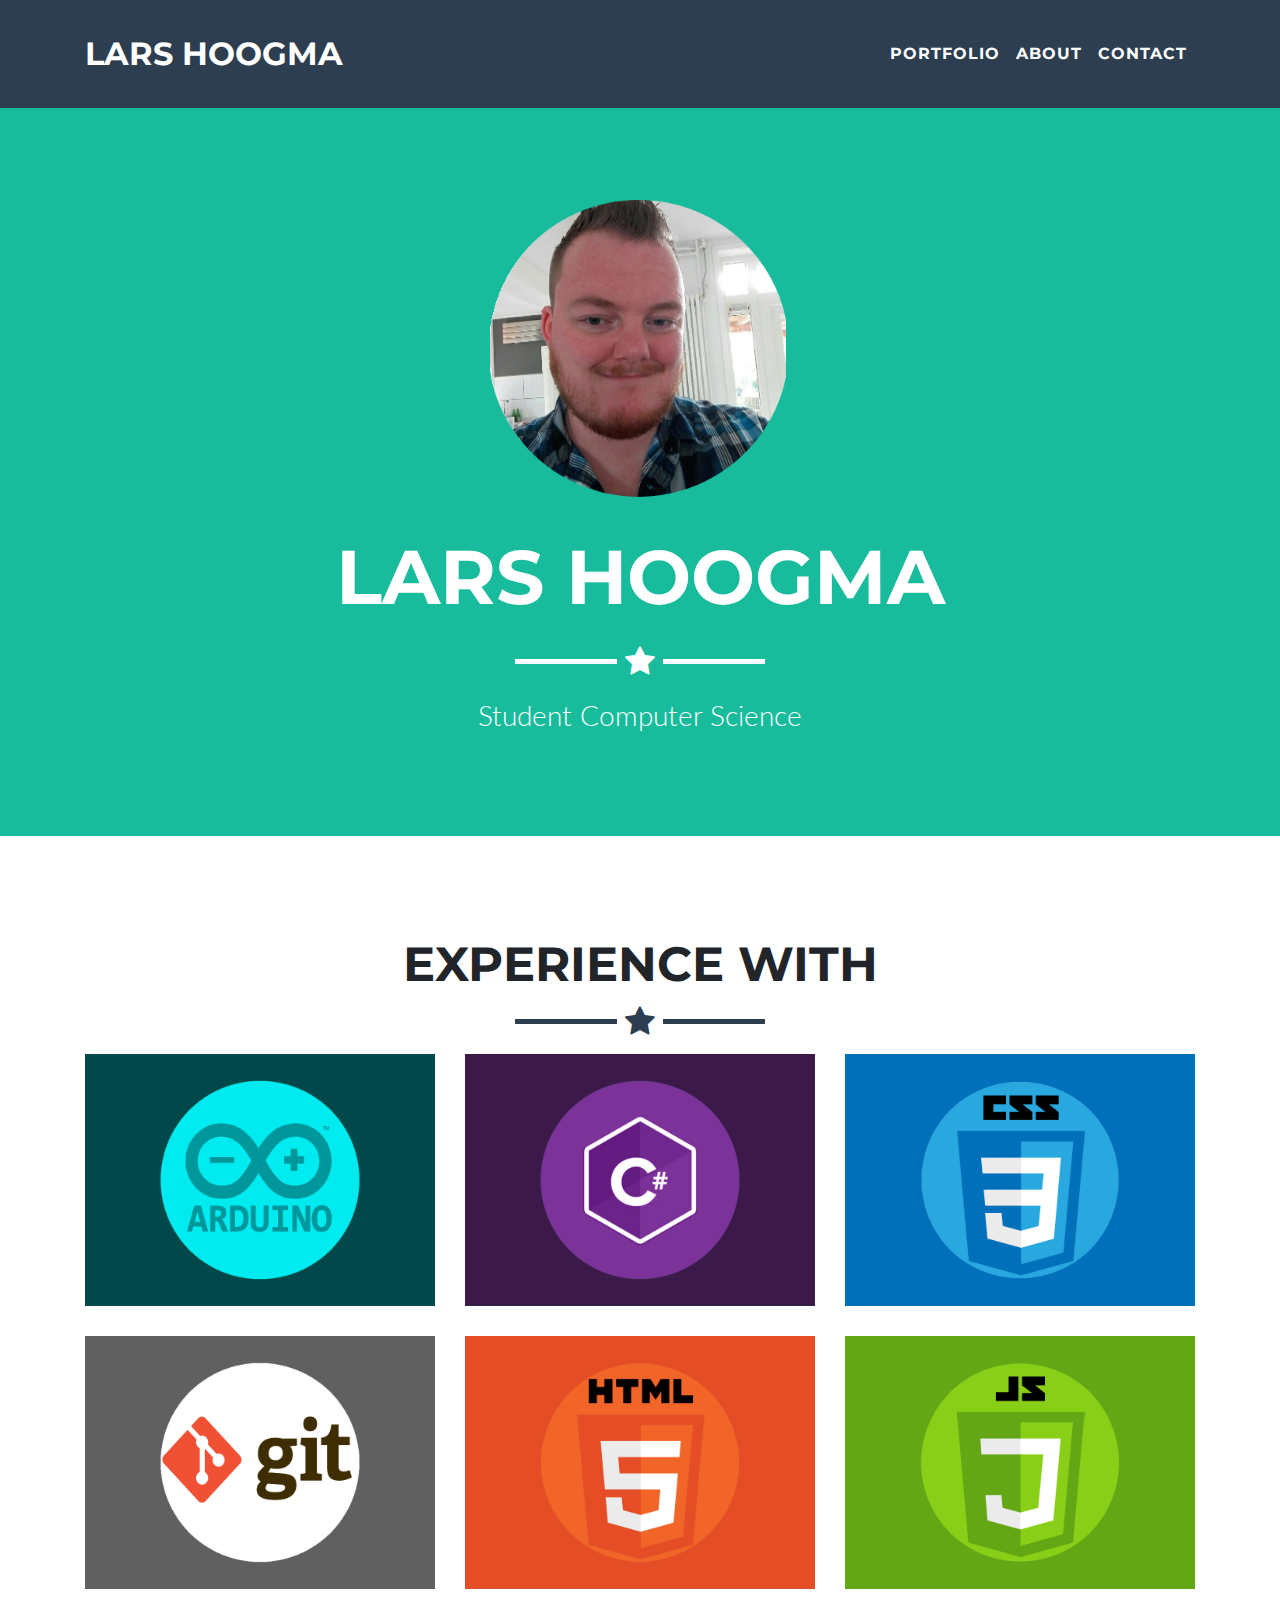
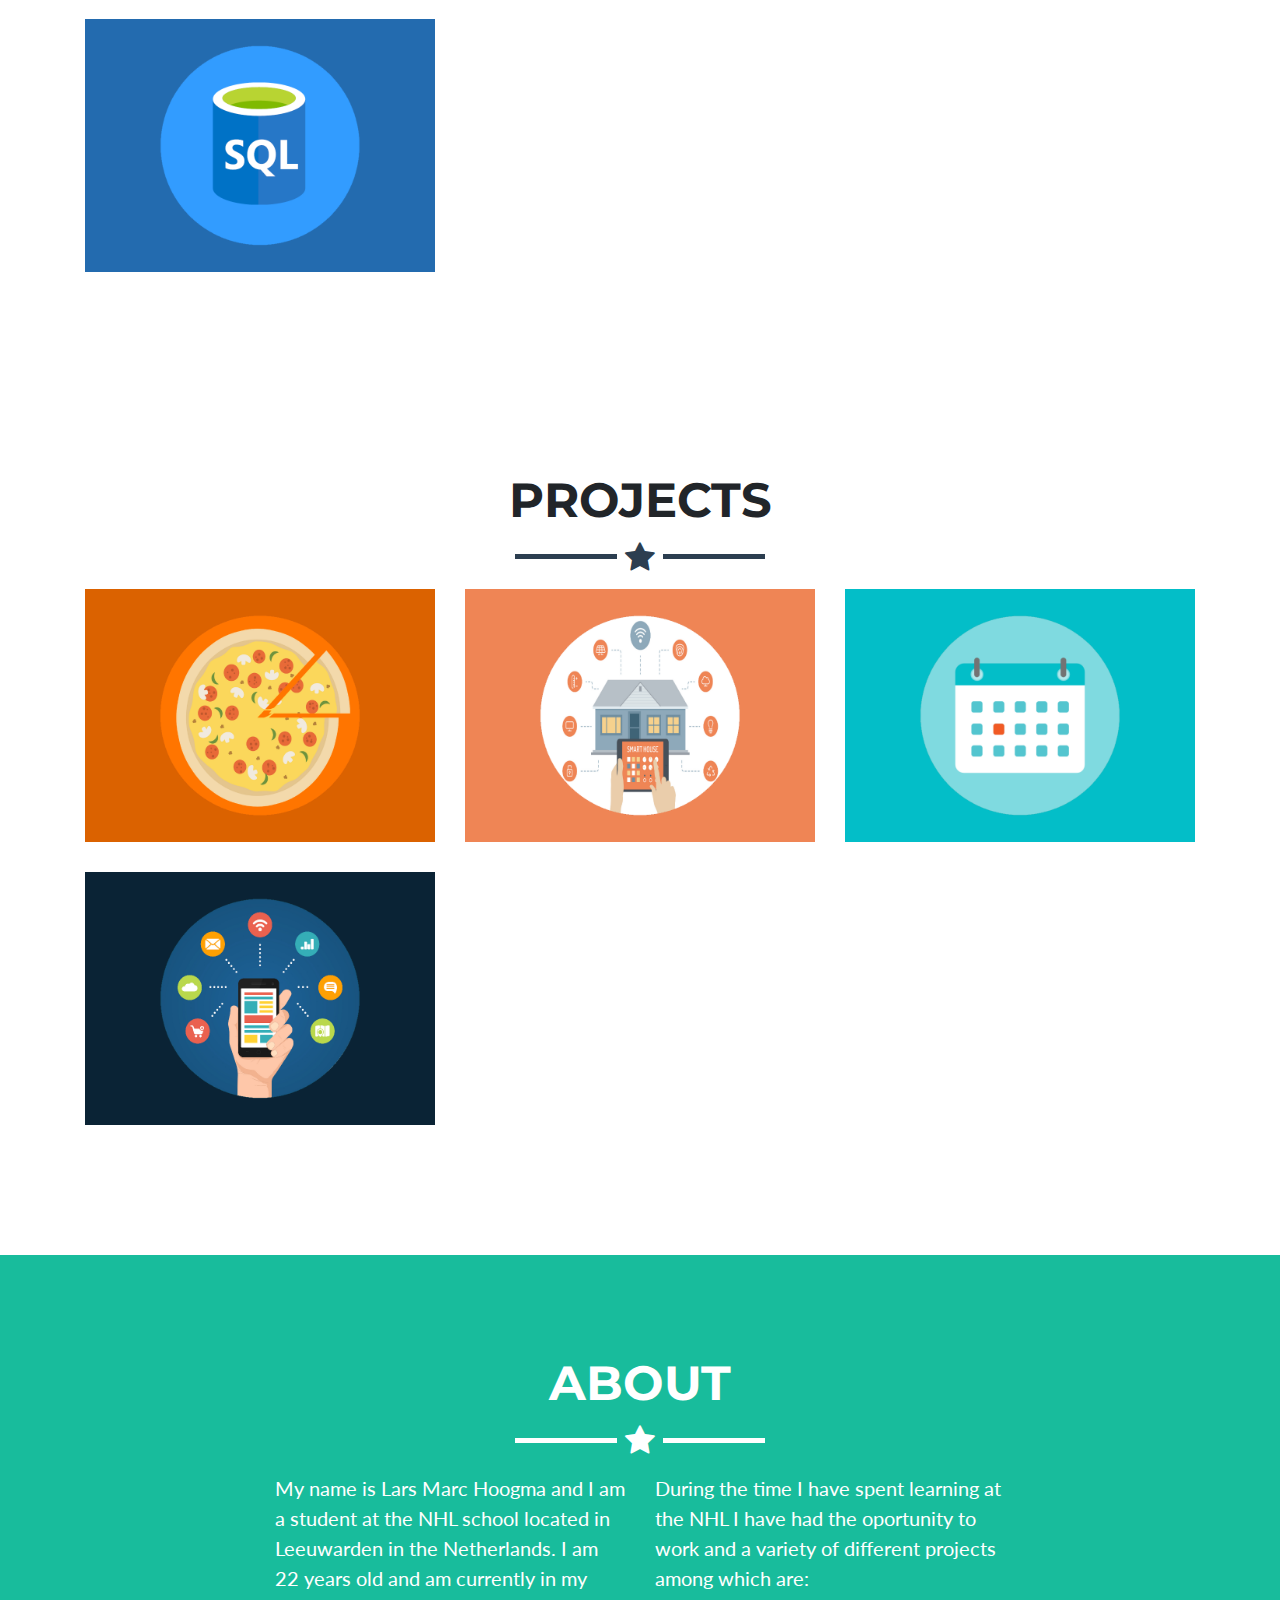
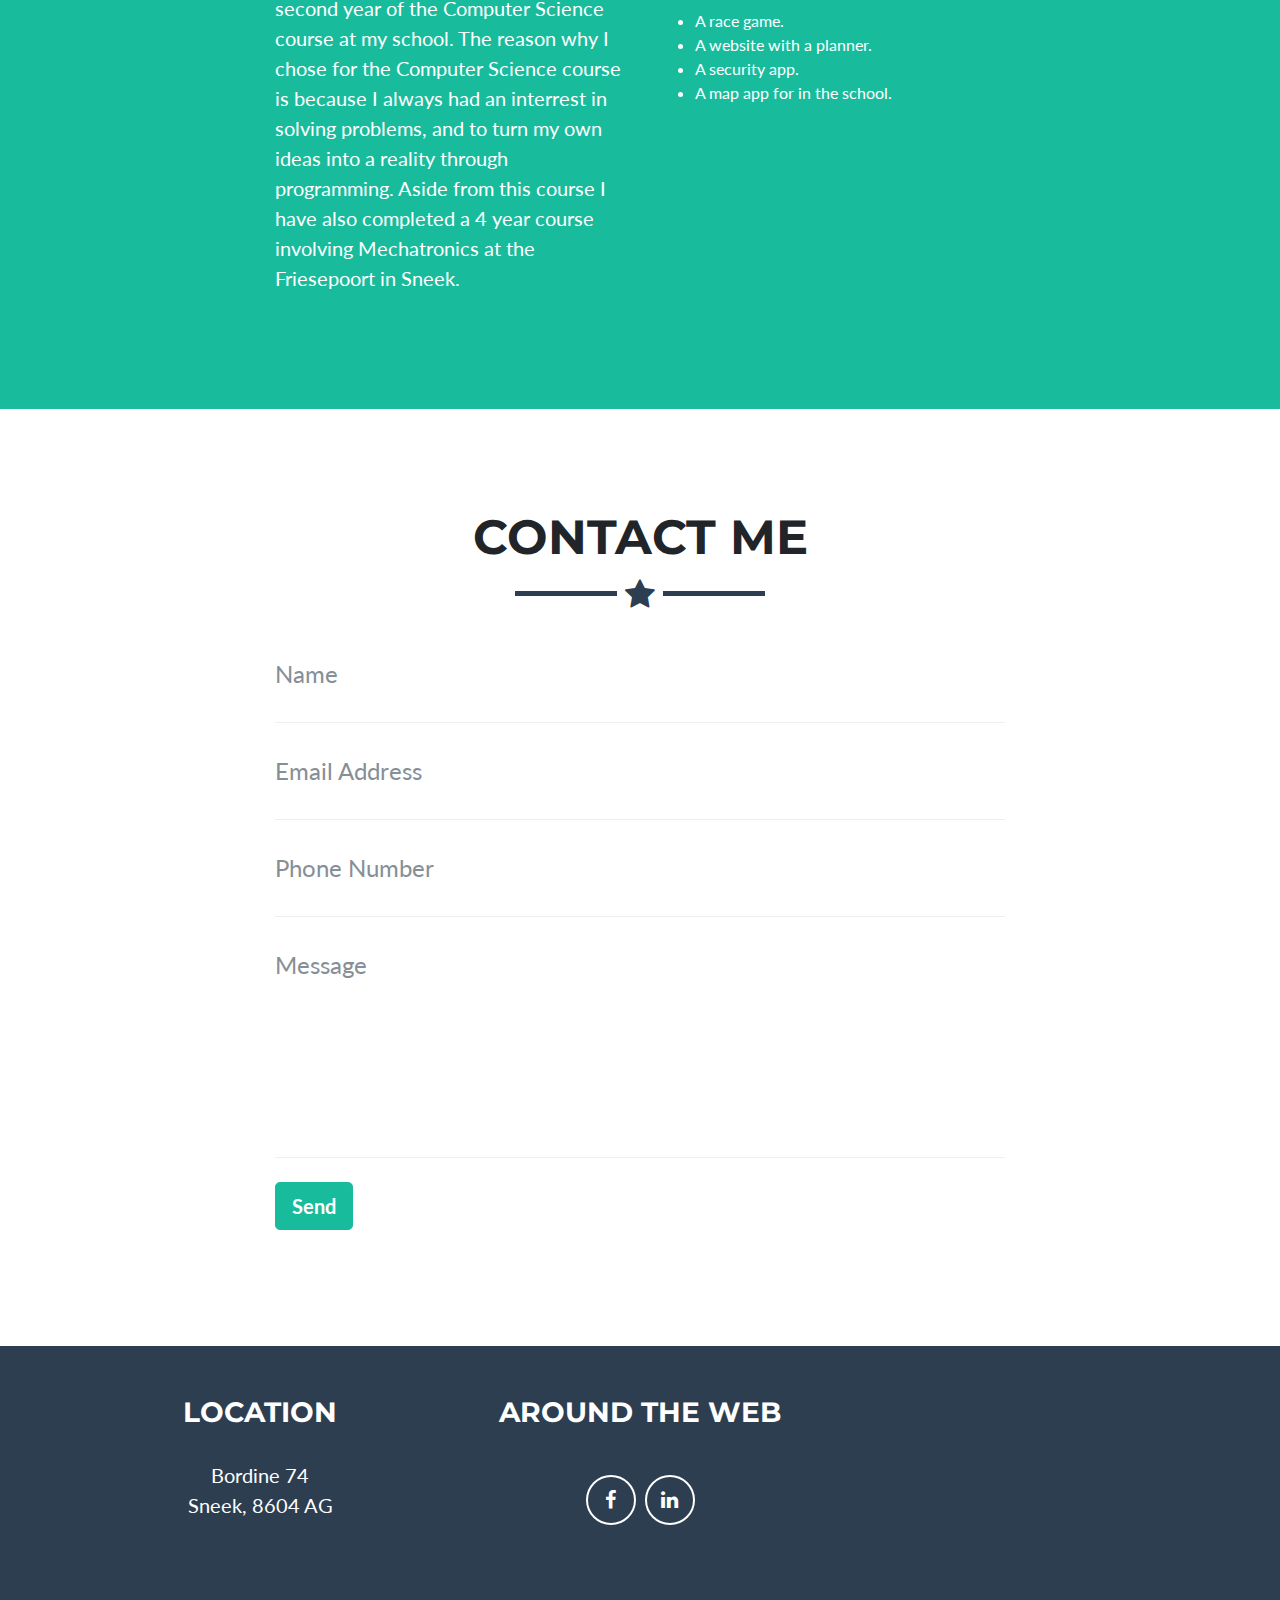
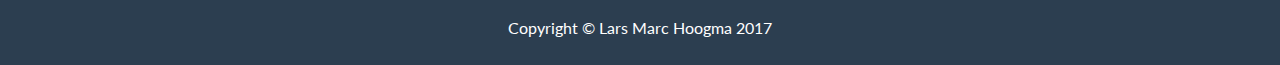
==== commit 89fe2160: "Update index.html" ====
--- a/index.html
+++ b/index.html
@@ -187,10 +187,10 @@
             <p>My name is Lars Marc Hoogma and I am a student at the NHL school located in Leeuwarden in the Netherlands.
               I am 22 years old and am currently in my second year of the Computer Science course at my school.
               The reason why I chose for the Computer Science course is because I always had an interrest in solving problems, and to turn my own ideas into a reality through programming.
-              Aside from this course i have also completed a 4 year course involving Mechatronics at the Friesepoort in Sneek.</p>
+              Aside from this course I have also completed a 4 year course involving Mechatronics at the Friesepoort in Sneek.</p>
           </div>
           <div class="col-lg-4 mr-auto">
-            <p>During the time i have spent learning at the NHL i have had the oportunity to work and a variety of different projects among which are:
+            <p>During the time I have spent learning at the NHL I have had the oportunity to work and a variety of different projects among which are:
                <ul>
                 <li>A race game.</li>
                 <Li>A website with a planner.</Li>
@@ -344,7 +344,7 @@
                         <li>Both players need to have a speedometer.</li>
                       </ul>
                     </p>
-                    <p>For this project me and my project group decided to base it on pizza delivery.<br>
+                    <p>For this project my project group and I decided to base it on pizza delivery.<br>
                        There are 2 pizza delivery men who are competing with each other to see which of them can deliver the pizza to the customer first</p>
                   <div class="text-center">
                     <p><a href="https://github.com/Larsg310/PizzaRacer-2.0" target="_top">Link Github C# project.</a></p>
@@ -386,7 +386,7 @@
                   <Li>Through the app the user should be able to turn something off/on in their home.</Li>
                 </ul>
                 </p>
-                <p>For this project we got the assignment to first build an app that would interface with the Arduino unit to turn lights on/off.<br>
+                <p>For this project my project group and I got the assignment to first build an app that would interface with the Arduino unit to turn lights on/off.<br>
                 The second assignment was to make something like the first assignment but the idea for it was left to the project group,
                 my group decided on an app that would involve a security system for the user's front door.
                 This app was able to make use of a security camera installed at the user's front door that would show a live feed on the app.
@@ -436,7 +436,7 @@
                   <Li>People that are not logged in or approved are only capable of browsing the content and printing the data on it.</Li>
                 </ul>
                 </p>
-                <p>For this project me and my project group got the assignment to work on a website that was capable of making planners for classrooms within the school.
+                <p>For this project my project group and I got the assignment to work on a website that was capable of making planners for classrooms within the school.
                   On this website the approved people of the admin would be able to log in on the website and add new classrooms to the database or be able to change data
                   in one of the planners for a existing classroom.<br>
                   Every person that visited the website was capable of viewing the planners and/or printing them.<br>
@@ -475,7 +475,7 @@
                 </div>
                 <p>The fourth and final project of the first year within the course.<br>
                   This project involved building an app for one of the teachers of the school.<br>
-                  My project group's assignment was to build a Routeplanner for use within the school.<br>
+                  Our assignment was to build a Routeplanner for use within the school.<br>
                   The app needed to meet the following requirements:</p>
                 <p>
                 <ul>
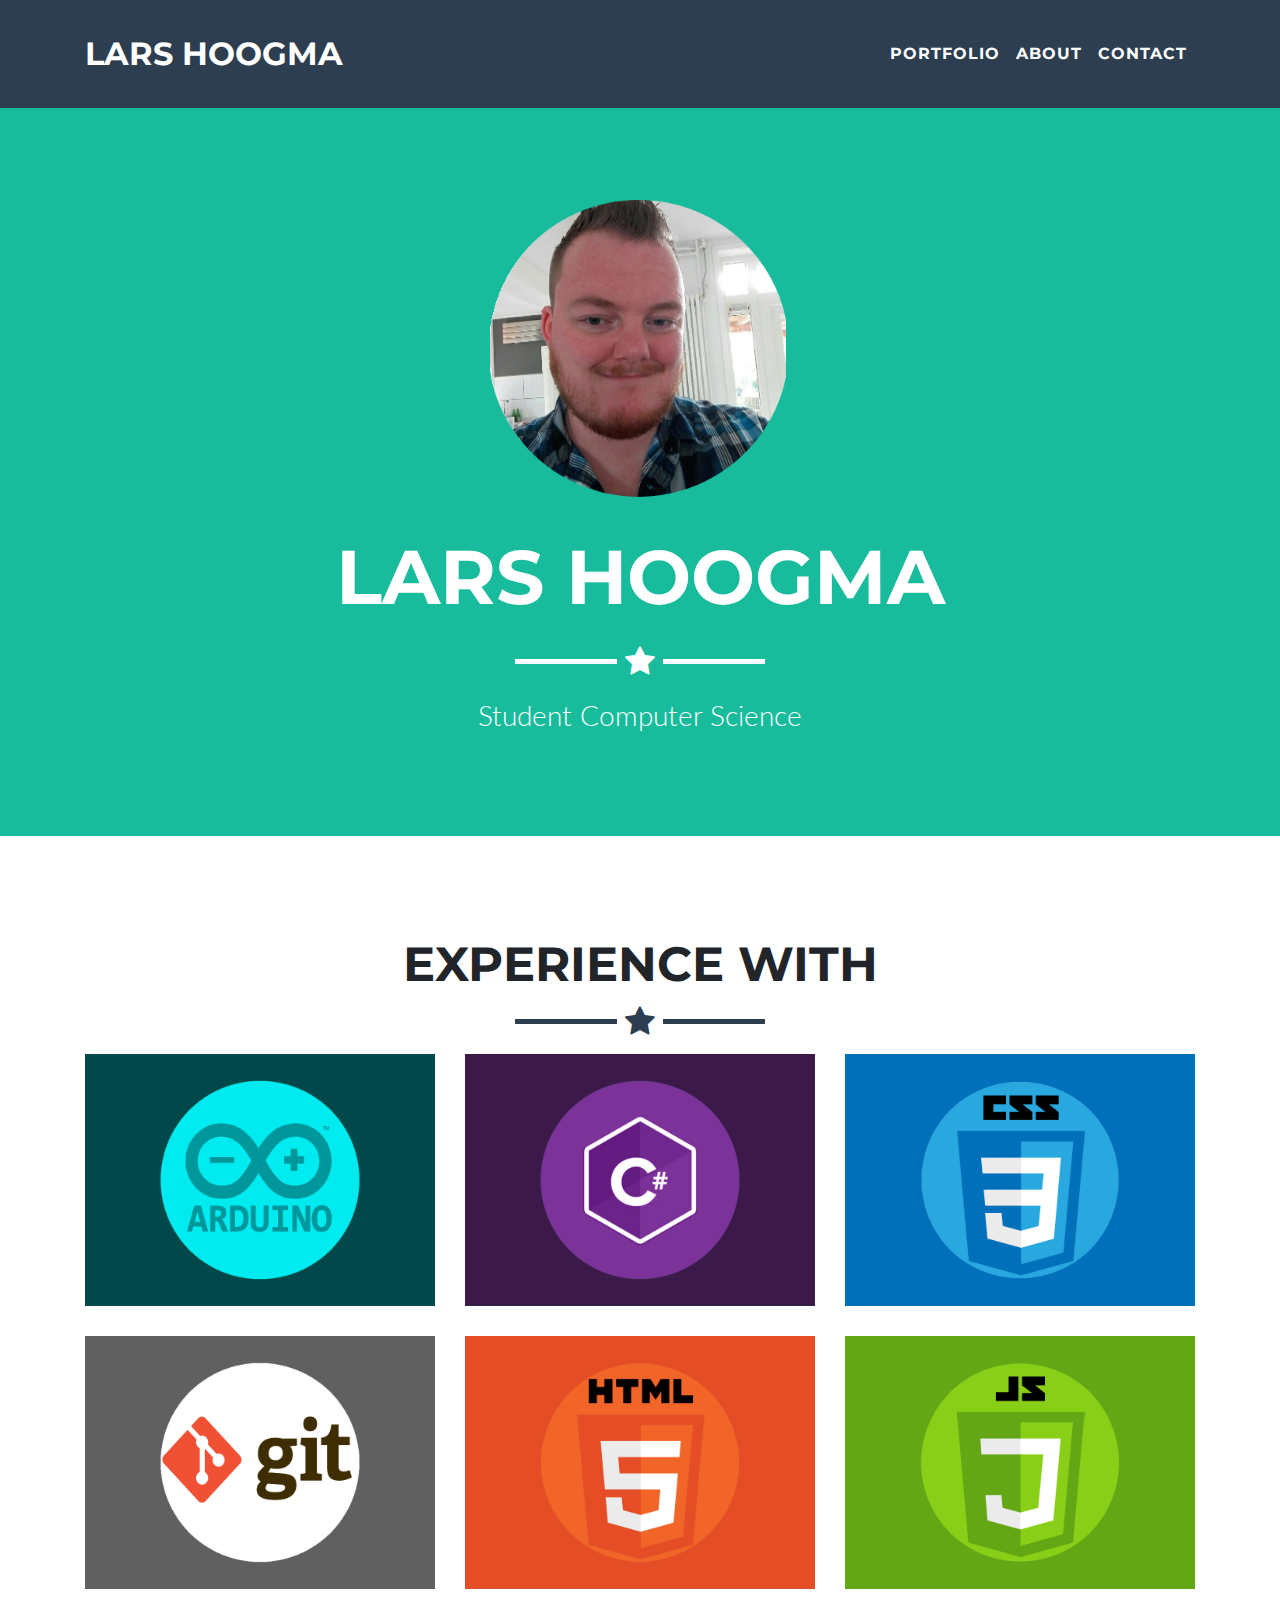
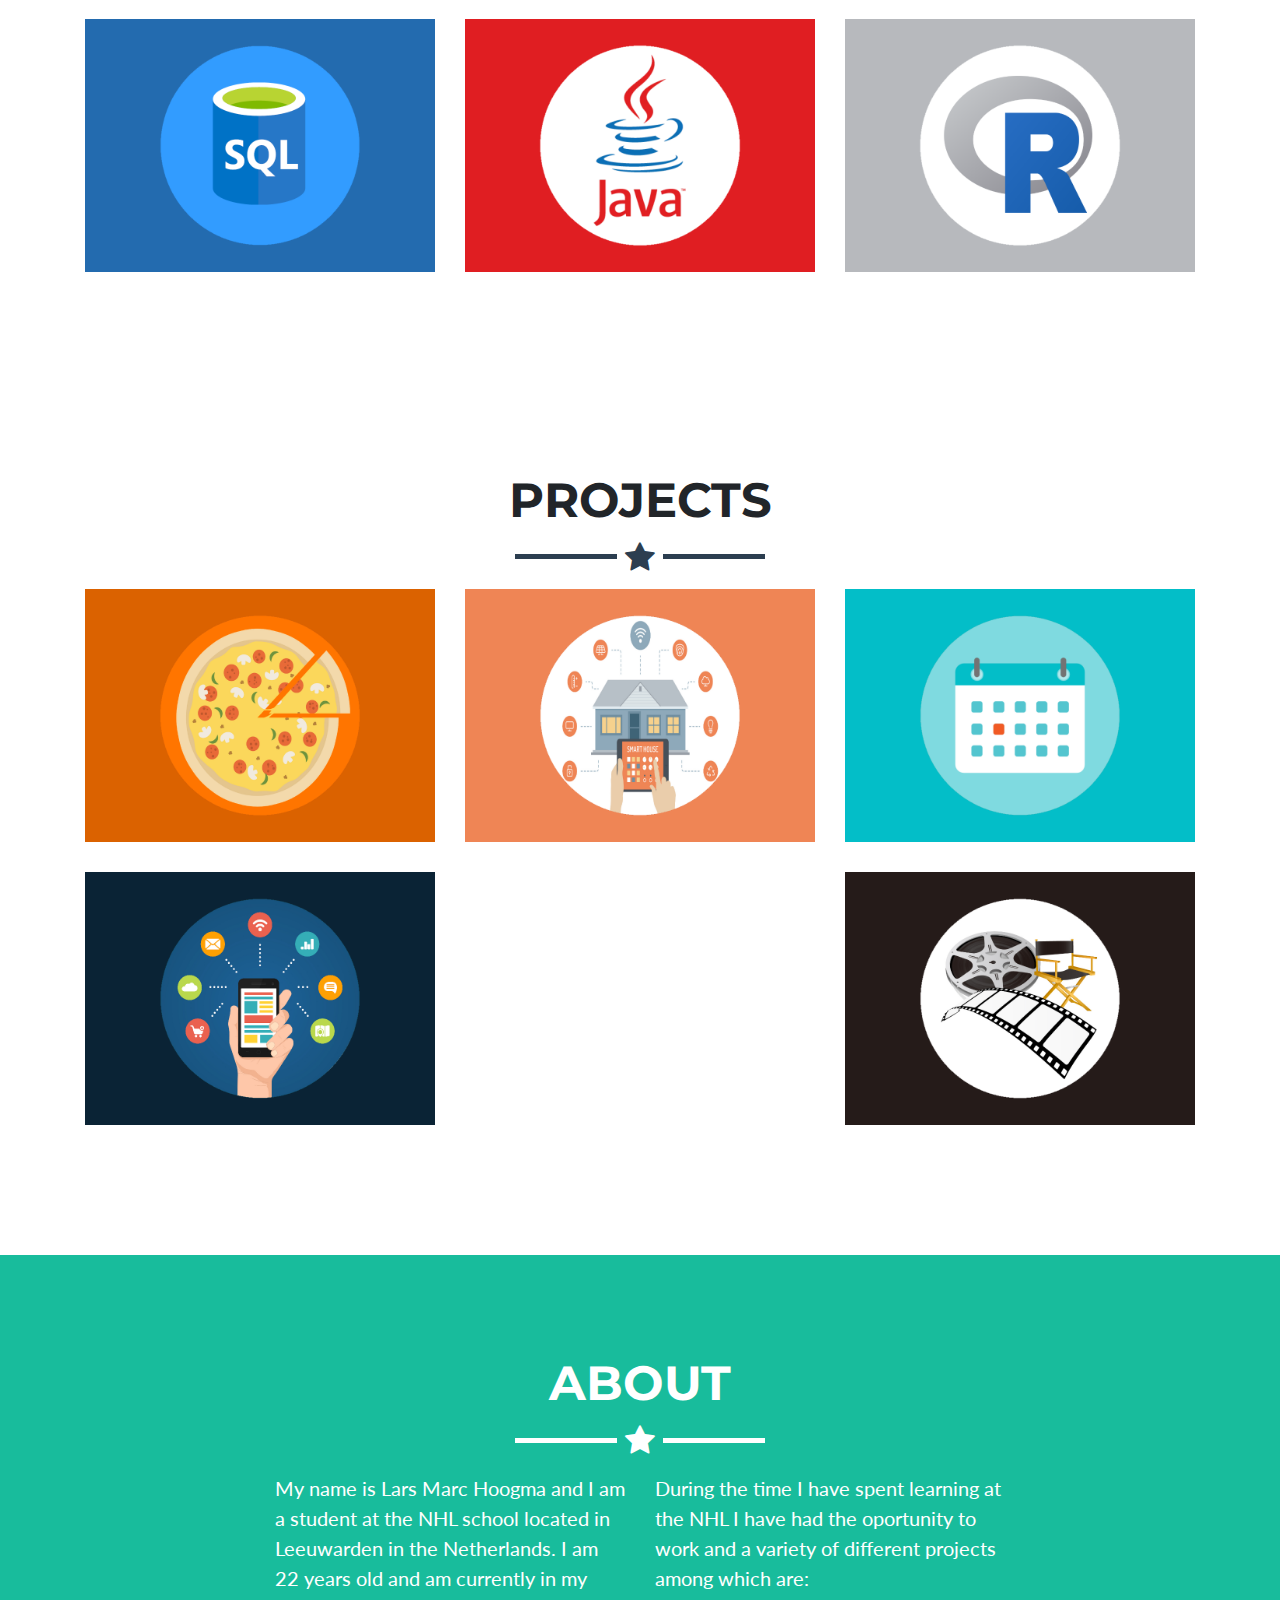
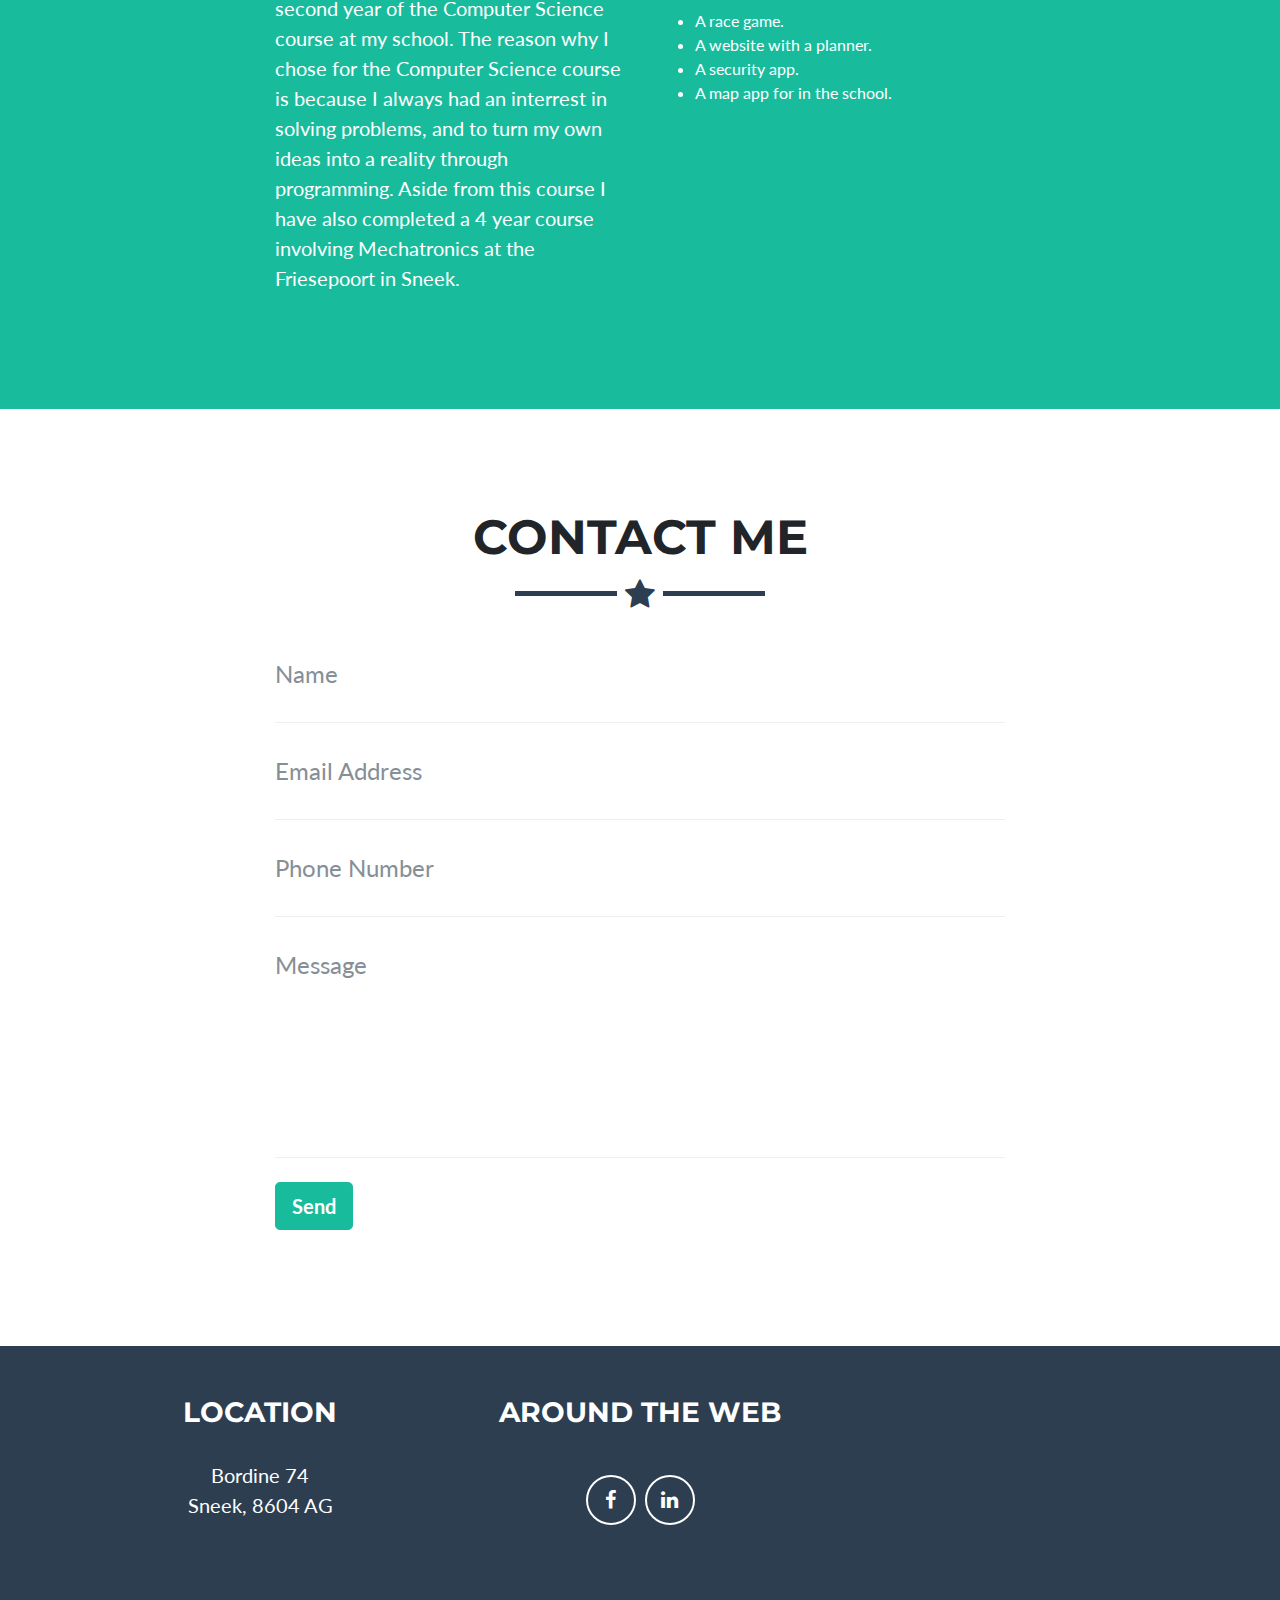
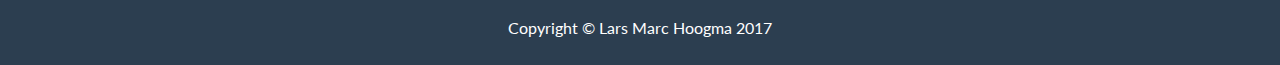
==== commit cc347354: "added project 6" ====
--- a/index.html
+++ b/index.html
@@ -61,7 +61,7 @@
       </div>
     </header>
 
-    <!--projects-->
+    <!--Portfolio-->
     <section id="portfolio">
       <div class="container">
         <h2 class="text-center">Experience with</h2>
@@ -116,14 +116,30 @@
               <img class="img-fluid" src="img/portfolio/javascript.png" alt="">
           </div>
 <!--sql-->
-          <div class="col-sm-4 project-item">
-              <div class="caption">
-                <div class="caption-content">
-                </div>
-              </div>
-              <img class="img-fluid" src="img/portfolio/sql.png" alt="">
-          </div>
-        </div>
+      <div class="col-sm-4 project-item">
+        <div class="caption">
+          <div class="caption-content">
+          </div>
+        </div>
+        <img class="img-fluid" src="img/portfolio/sql.png" alt="">
+      </div>
+<!--java-->
+      <div class="col-sm-4 project-item">
+        <div class="caption">
+          <div class="caption-content">
+          </div>
+        </div>
+          <img class="img-fluid" src="img/portfolio/java.png" alt="">
+      </div>
+<!--r-->
+      <div class="col-sm-4 project-item">
+          <div class="caption">
+            <div class="caption-content">
+            </div>
+          </div>
+        <img class="img-fluid" src="img/portfolio/r.png" alt="">
+      </div>
+      </div>
       </div>
     </section>
 
@@ -173,6 +189,26 @@
               <img class="img-fluid" src="img/portfolio/proj4.png" alt="">
             </a>
           </div>
+          <div class="col-sm-4 portfolio-item">
+            <a class="portfolio-link" href="#project5Modal" data-toggle="modal">
+              <div class="caption">
+                <div class="caption-content">
+                  <i class="fa fa-search-plus fa-3x"></i>
+                </div>
+              </div>
+              <img class="img-fluid" src="img/portfolio/proj5.png" alt="">
+            </a>
+          </div>
+            <div class="col-sm-4 portfolio-item">
+                <a class="portfolio-link" href="#project6Modal" data-toggle="modal">
+                    <div class="caption">
+                        <div class="caption-content">
+                            <i class="fa fa-search-plus fa-3x"></i>
+                        </div>
+                    </div>
+                    <img class="img-fluid" src="img/portfolio/proj6.png" alt="">
+                </a>
+            </div>
         </div>
       </div>
     </section>
@@ -359,7 +395,7 @@
         </div>
       </div>
     </div>
-    <!--PROJECT1MODAL-->
+    <!--PROJECT2MODAL-->
     <div class="portfolio-modal modal fade" id="project2Modal" tabindex="-1" role="dialog" aria-hidden="true">
       <div class="modal-dialog" role="document">
         <div class="modal-content">
@@ -407,7 +443,7 @@
     </div>
     </div>
 
-    <!--PROJECT1MODAL-->
+    <!--PROJECT3MODAL-->
     <div class="portfolio-modal modal fade" id="project3Modal" tabindex="-1" role="dialog" aria-hidden="true">
       <div class="modal-dialog" role="document">
         <div class="modal-content">
@@ -455,7 +491,7 @@
     </div>
     </div>
 
-    <!--PROJECT1MODAL-->
+    <!--PROJECT4MODAL-->
     <div class="portfolio-modal modal fade" id="project4Modal" tabindex="-1" role="dialog" aria-hidden="true">
       <div class="modal-dialog" role="document">
         <div class="modal-content">
@@ -499,6 +535,88 @@
     </div>
     </div>
 
+    <!--PROJECT5MODAL-->
+    <div class="portfolio-modal modal fade" id="project5Modal" tabindex="-1" role="dialog" aria-hidden="true">
+      <div class="modal-dialog" role="document">
+        <div class="modal-content">
+          <div class="close-modal" data-dismiss="modal">
+            <div class="lr">
+              <div class="rl"></div>
+            </div>
+          </div>
+          <div class="container">
+            <div class="row">
+              <div class="col-lg-8 mx-auto">
+                <p class="modal-body">
+                <div class="text-center">
+                  <h2>Project WebGame</h2>
+                  <hr class="star-primary">
+                  <img class="img-fluid img-centered" src="img/portfolio/proj5.png" alt="">
+                </div>
+                <p>The first project of the second year within the course.<br>
+                  This project involved building a Game for a website.<br>
+                  The project only needed to fulfill one requirement, which was that it would have to be built with JavaScript.</p>
+
+                <p>For this project our group decided on building a reverse Tower Defense game, with reverse we mean that the game would be played from the enemies perspective instead.<br>
+                  The game was themed after Demons that would attack the Knights of the land to try and take said land for themselves.<br>
+                  The Minions at the players disposal where made with a tool called MagicaVoxel, which is a tool with which one can build up object through the placing of blocks.</p>
+                <div class="text-center">
+                  <button class="btn btn-success" type="button" data-dismiss="modal">
+                    <i class="fa fa-times"></i>
+                    Close</button>
+                </div>
+              </div>
+            </div>
+          </div>
+        </div>
+      </div>
+    </div>
+    </div>
+    <!--PROJECT6MODAL-->
+    <div class="portfolio-modal modal fade" id="project6Modal" tabindex="-1" role="dialog" aria-hidden="true">
+        <div class="modal-dialog" role="document">
+            <div class="modal-content">
+                <div class="close-modal" data-dismiss="modal">
+                    <div class="lr">
+                        <div class="rl"></div>
+                    </div>
+                </div>
+                <div class="container">
+                    <div class="row">
+                        <div class="col-lg-8 mx-auto">
+                            <p class="modal-body">
+                            <div class="text-center">
+                                <h2>Project Big Movie</h2>
+                                <hr class="star-primary">
+                                <img class="img-fluid img-centered" src="img/portfolio/proj6.png" alt="">
+                            </div>
+                            <p>The second project of the second year within the course.<br>
+                                This project involved making a chatbot that had information about movies found on the IMDB websites<br>
+                                The chatbot needed to meet the following requirements:</p>
+                            <p>
+                            <ul>
+                                <li>The user had to be able to have a conversation with the chatbot to a certain extent</li>
+                                <Li>The user has to be able to ask te chatbot 10 questions regarding movies</Li>
+                            </ul>
+                            </p>
+                            <p>For this project we had to work with a large amount of data, this data was provided in the form of lists that came from the IMDB website<br>
+                               We first had to filter all of the useful data out of the lists and put said data in a format that we could work with.<br>
+                               To acomplish this we had to use Regex,Java and finally SQL to put out data on our database.<br>
+                               Once this was done we built our Chatbot up using Java and built up the bot's brain using a combination of Rivescript,SQL and R.<br>
+                               Rivescript and sql where used for all of the bot's responses to the users questions, and R was used to display the graphs.</p>
+                            <div class="text-center">
+                                <button class="btn btn-success" type="button" data-dismiss="modal">
+                                    <i class="fa fa-times"></i>
+                                    Close</button>
+                            </div>
+                        </div>
+                    </div>
+                </div>
+            </div>
+        </div>
+    </div>
+    </div>
+
 
 
 
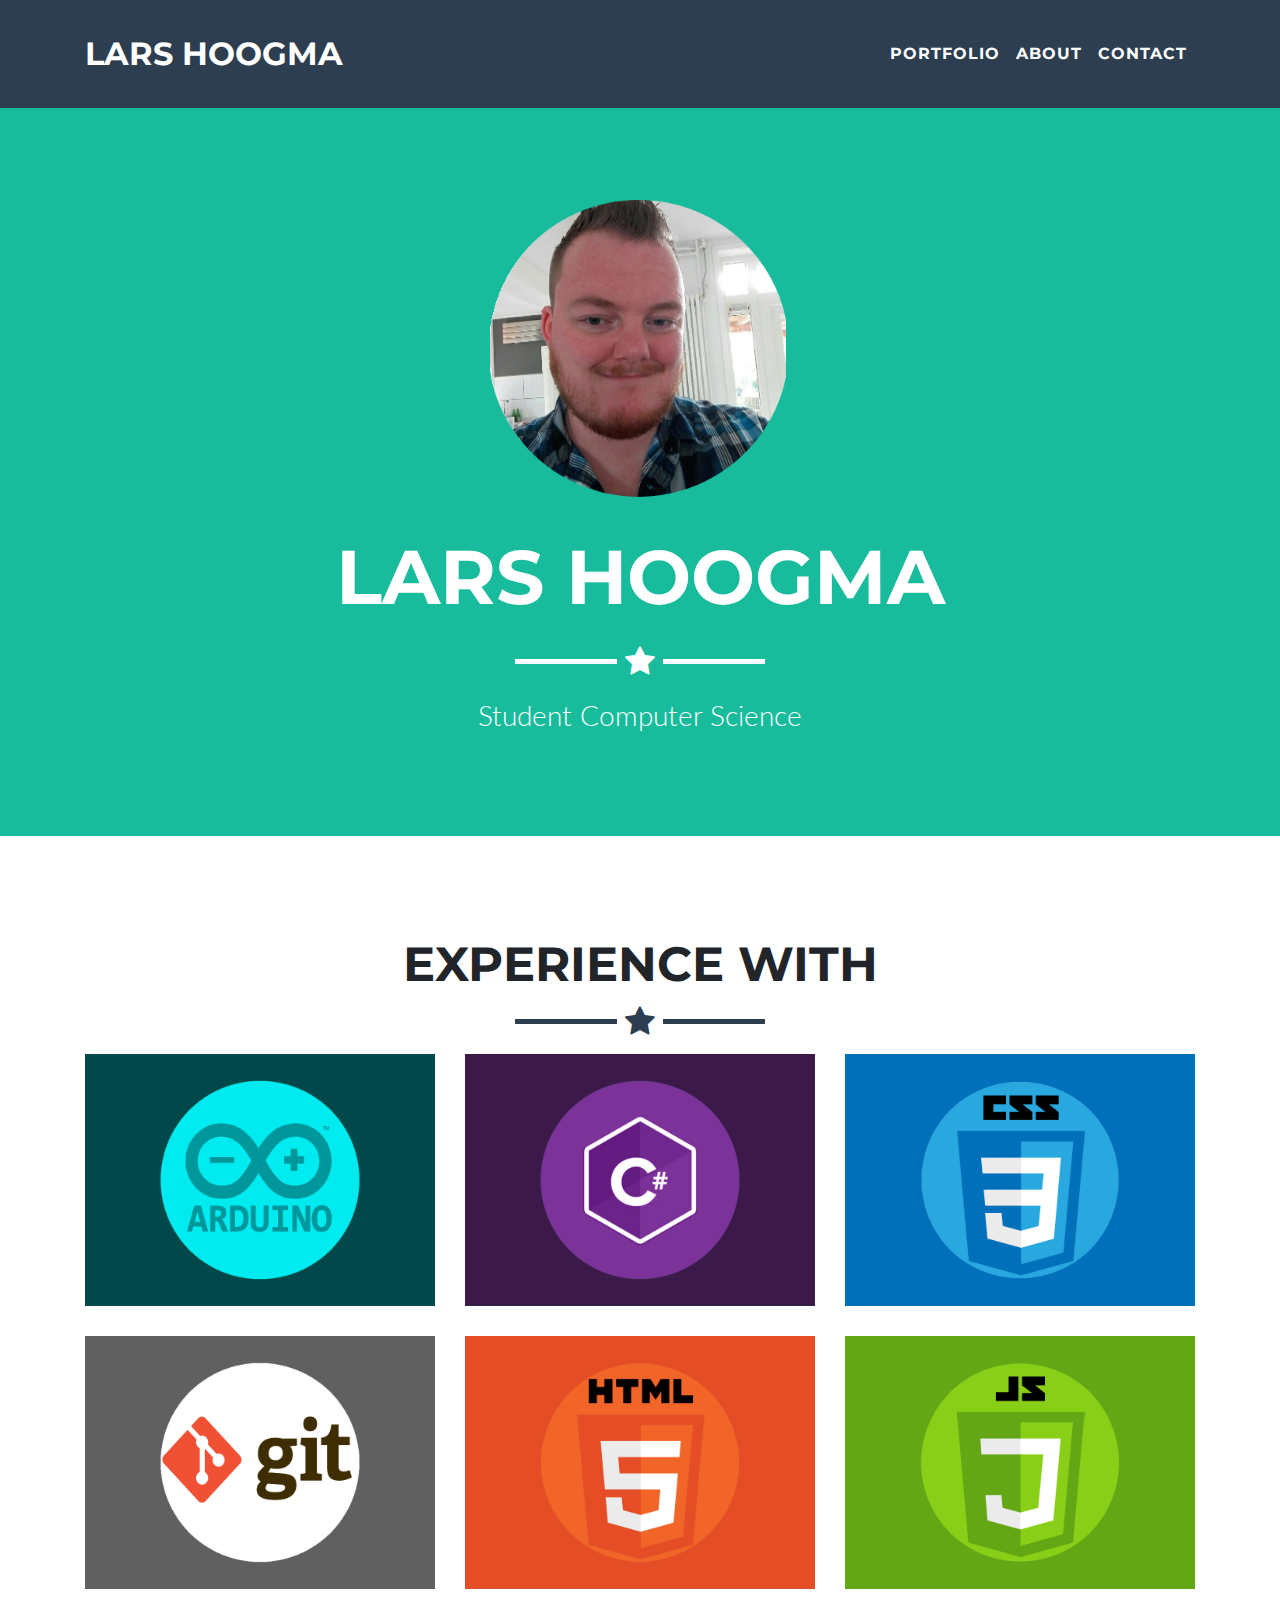
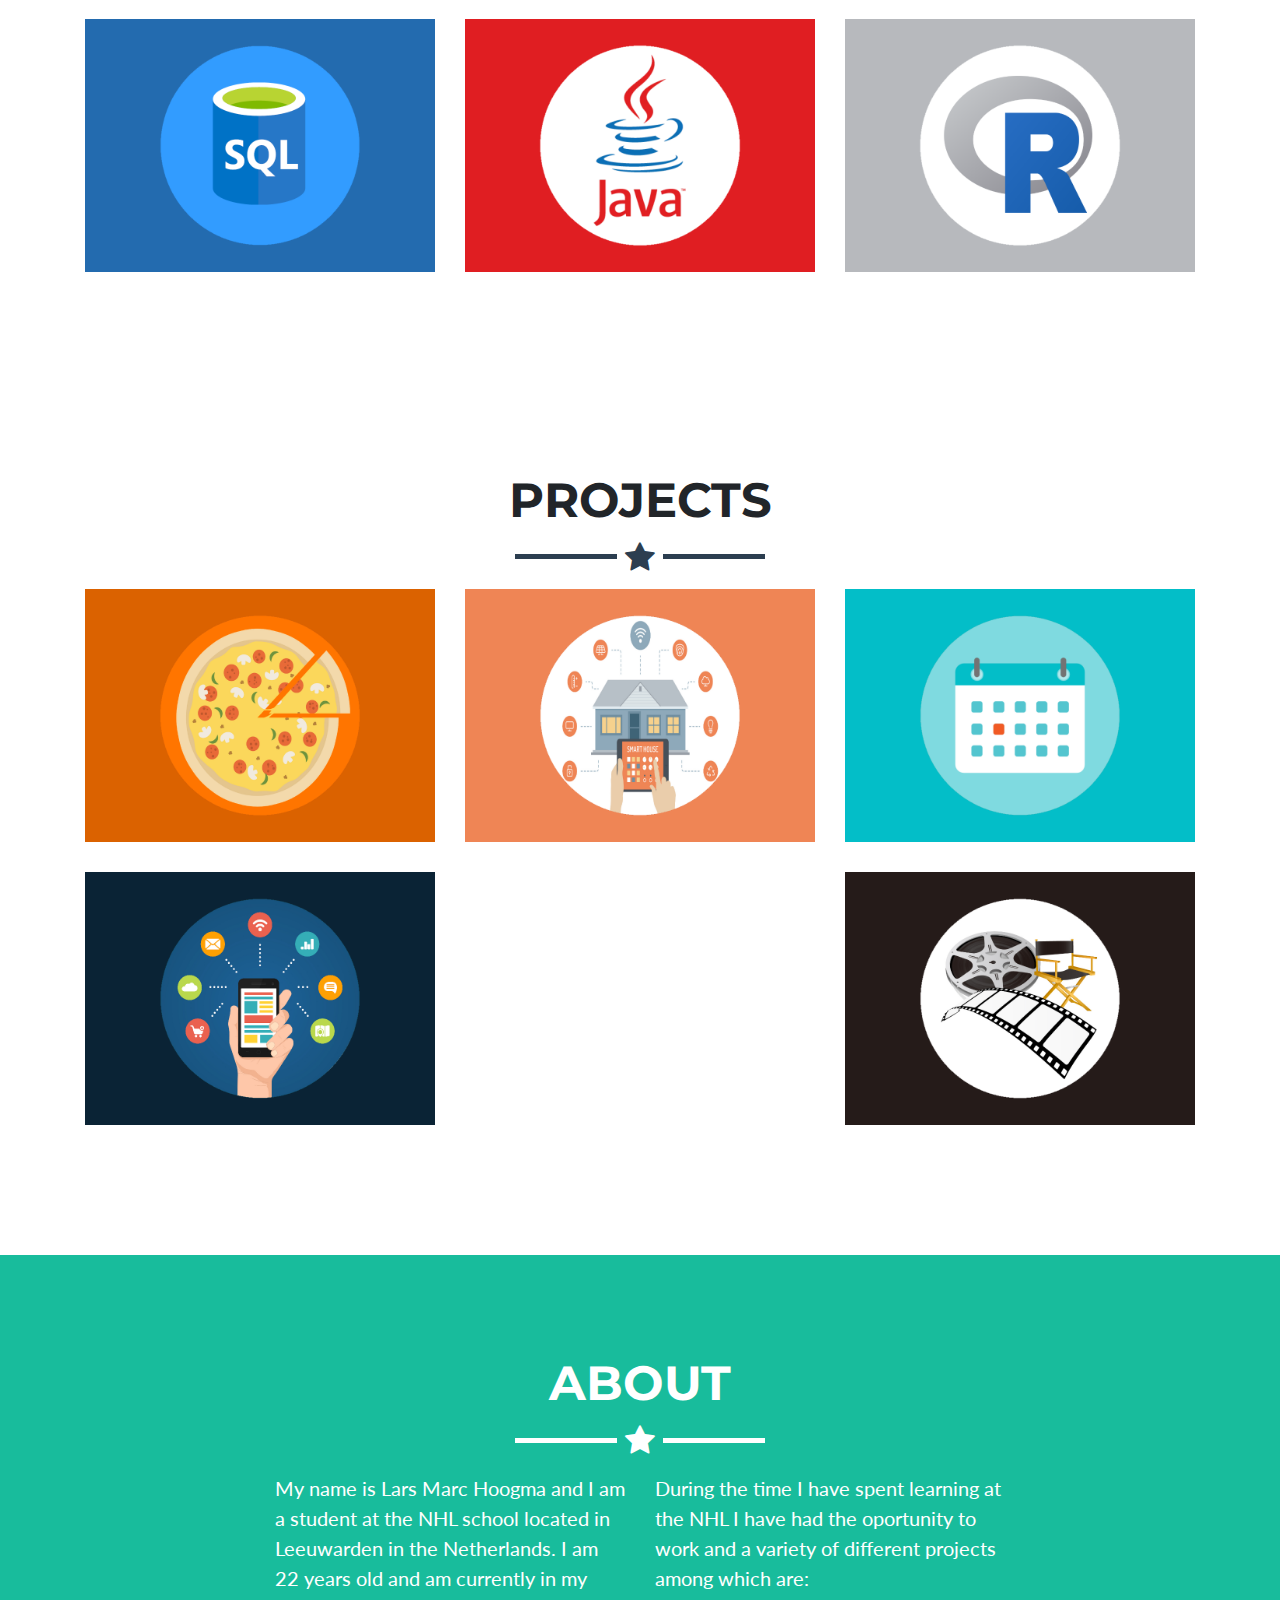
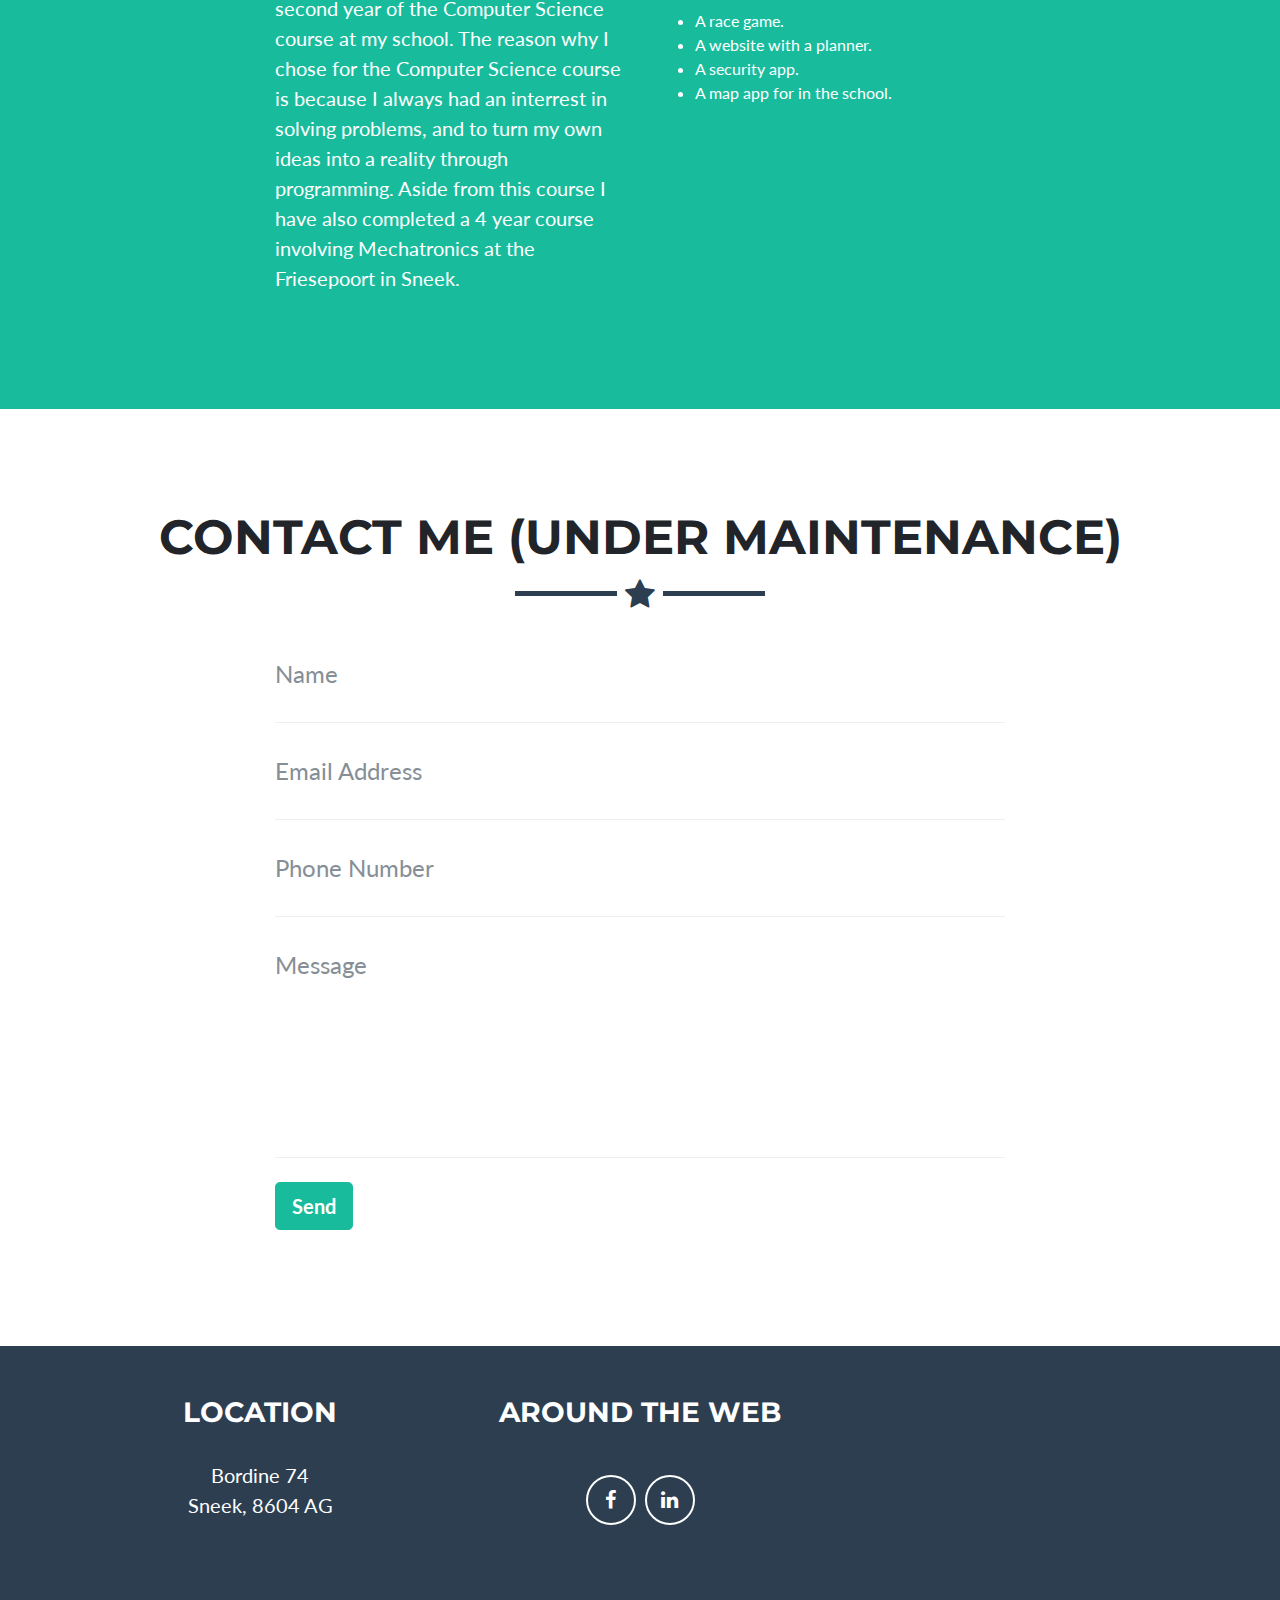
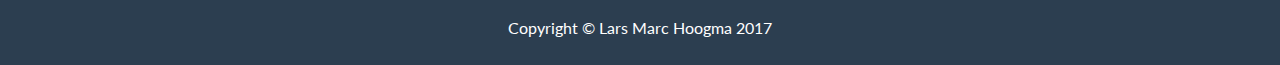
==== commit f2d53a4e: "Update index.html" ====
--- a/index.html
+++ b/index.html
@@ -242,7 +242,7 @@
     <!-- Contact Section -->
     <section id="contact">
       <div class="container">
-        <h2 class="text-center">Contact Me</h2>
+        <h2 class="text-center">Contact Me (under maintenance)</h2>
         <hr class="star-primary">
         <div class="row">
           <div class="col-lg-8 mx-auto">
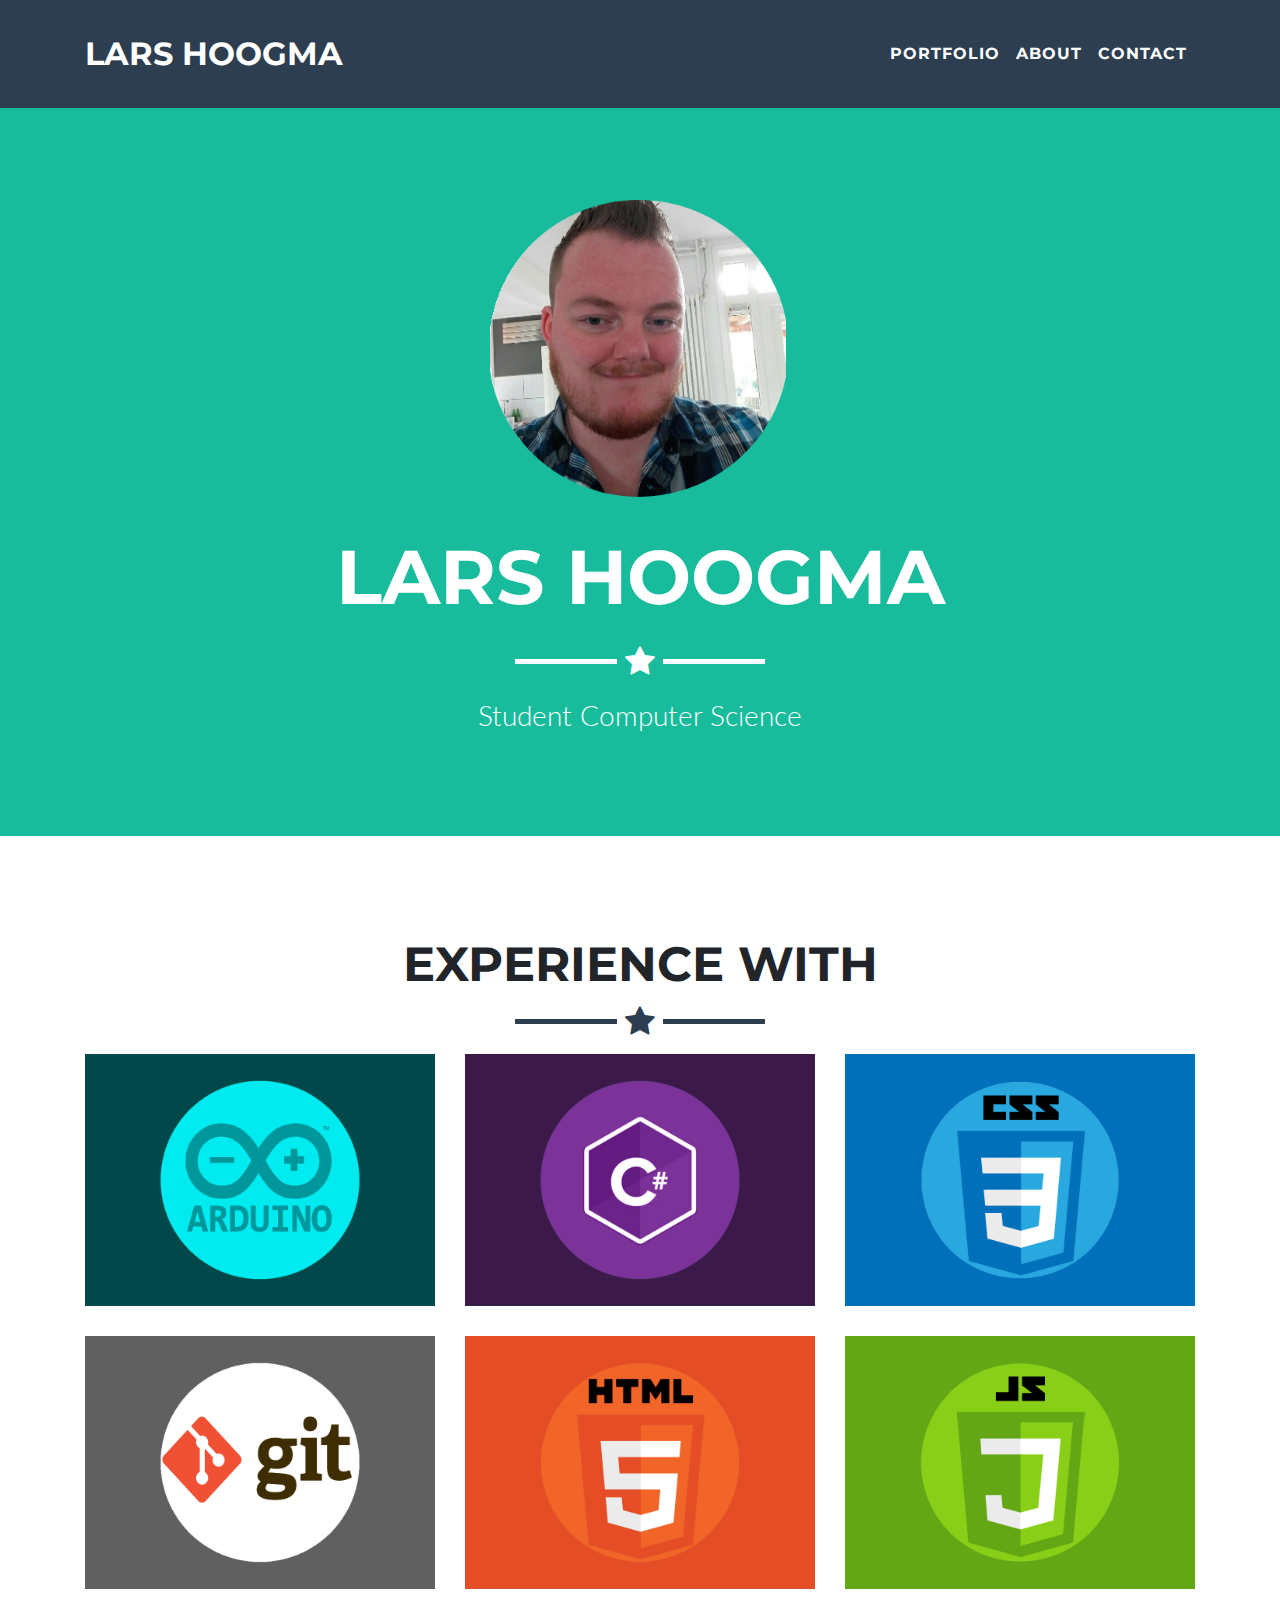
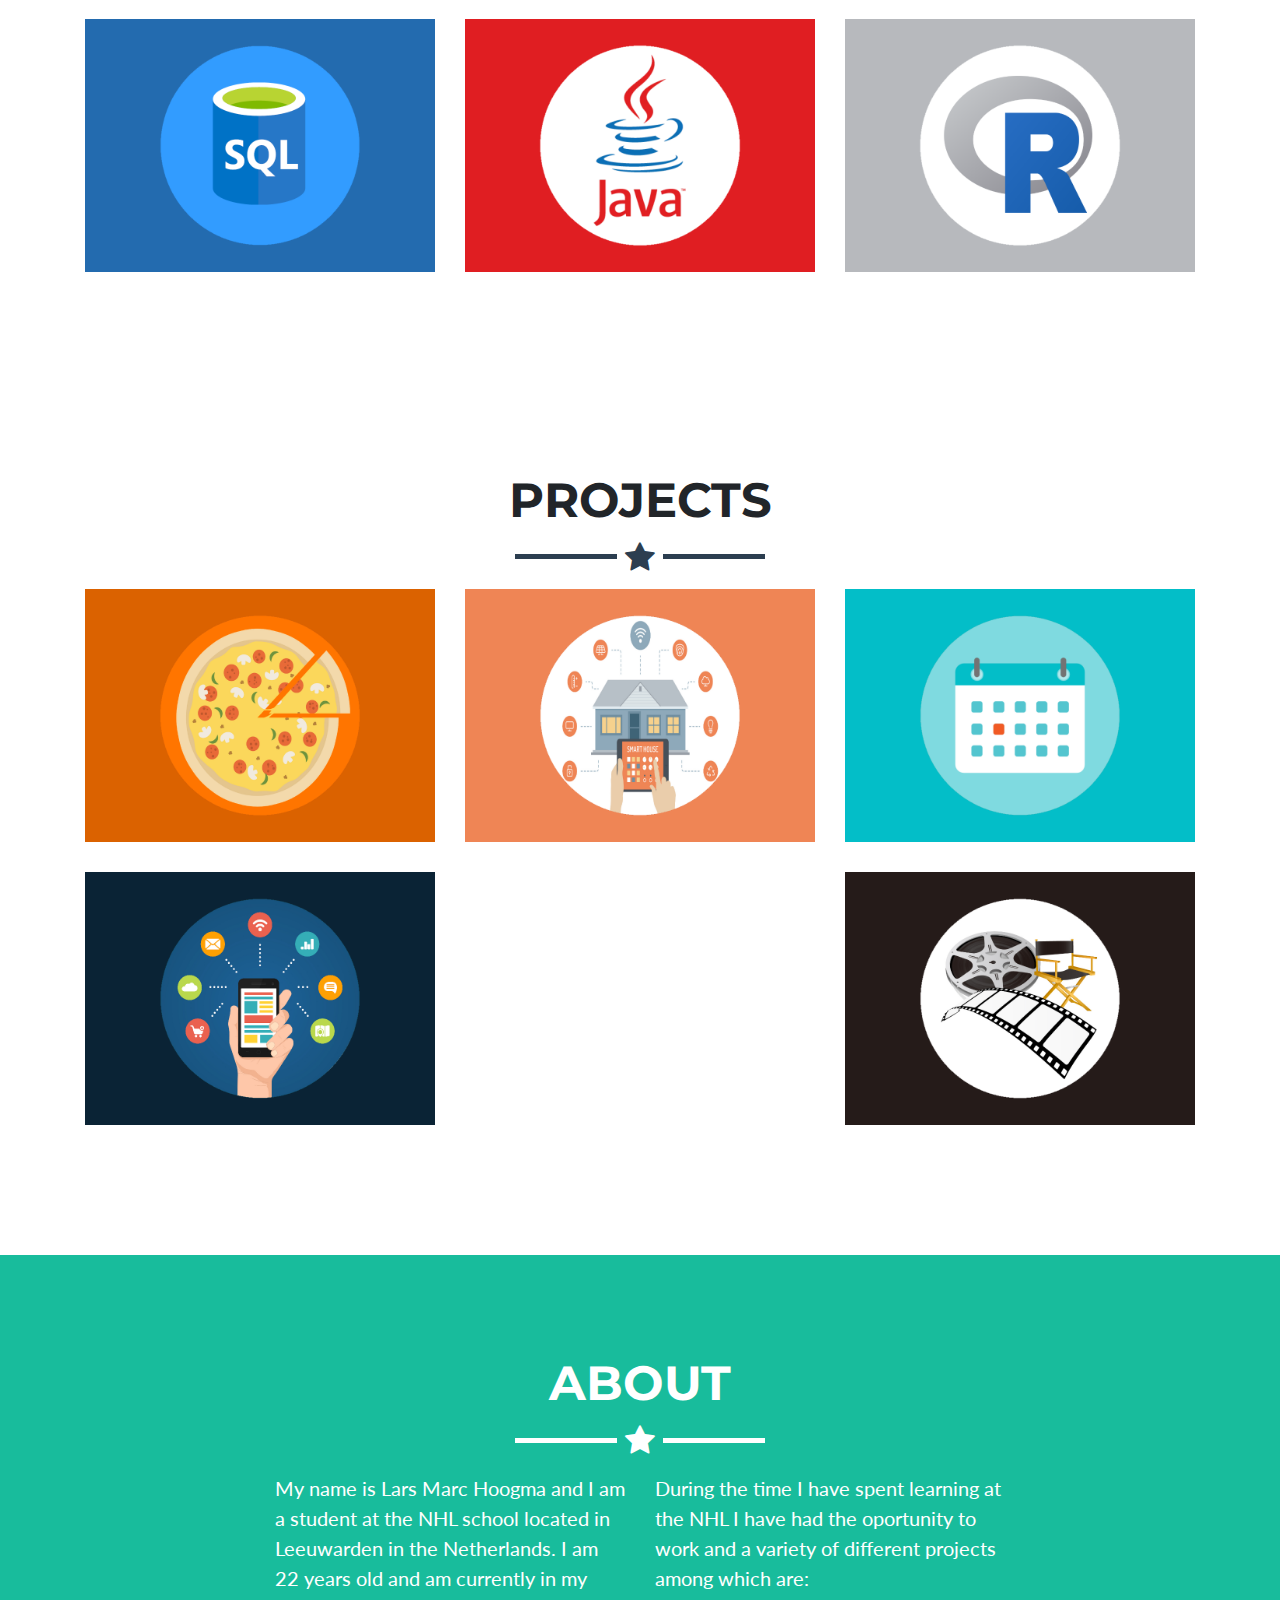
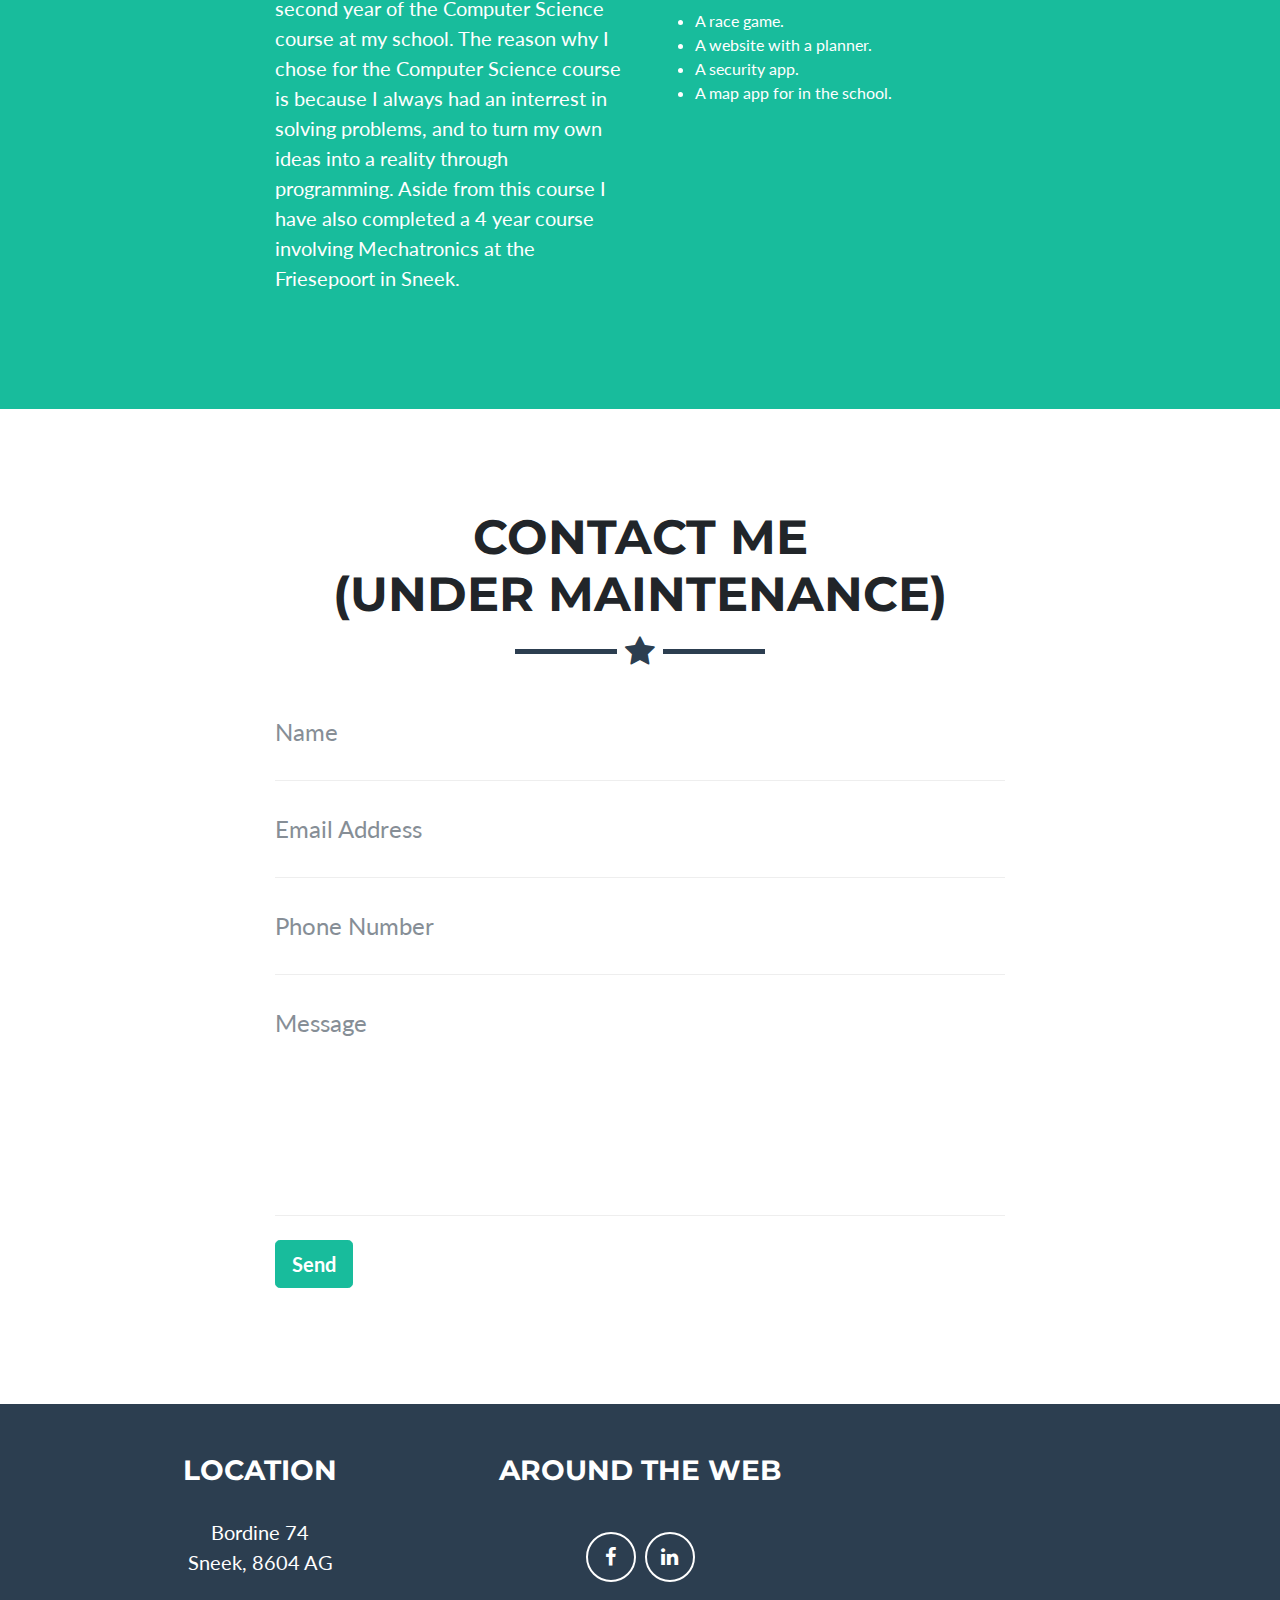
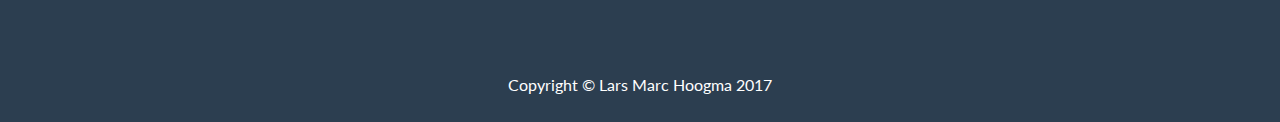
==== commit 22d9a74f: "Update index.html" ====
--- a/index.html
+++ b/index.html
@@ -242,7 +242,8 @@
     <!-- Contact Section -->
     <section id="contact">
       <div class="container">
-        <h2 class="text-center">Contact Me (under maintenance)</h2>
+        <h2 class="text-center">Contact Me</h2>
+        <h2 class="text-center">(under maintenance)</h2>
         <hr class="star-primary">
         <div class="row">
           <div class="col-lg-8 mx-auto">
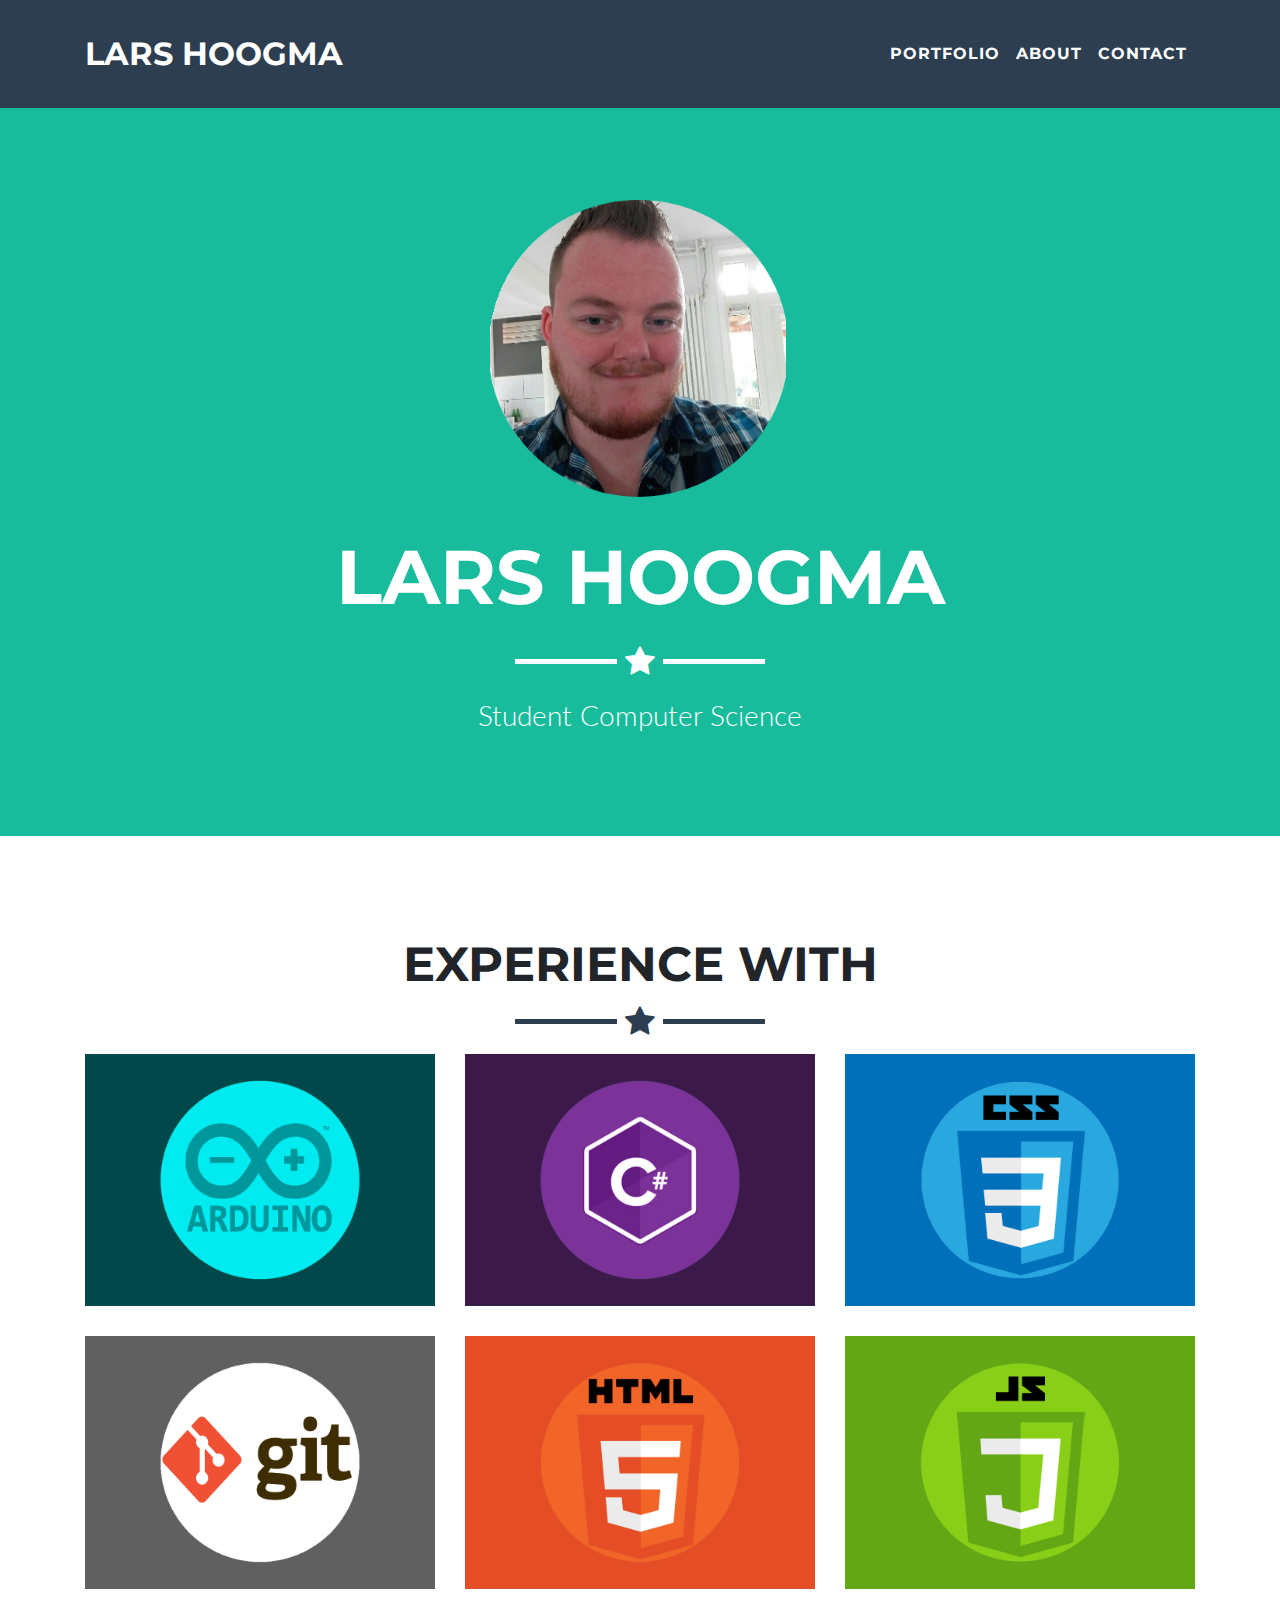
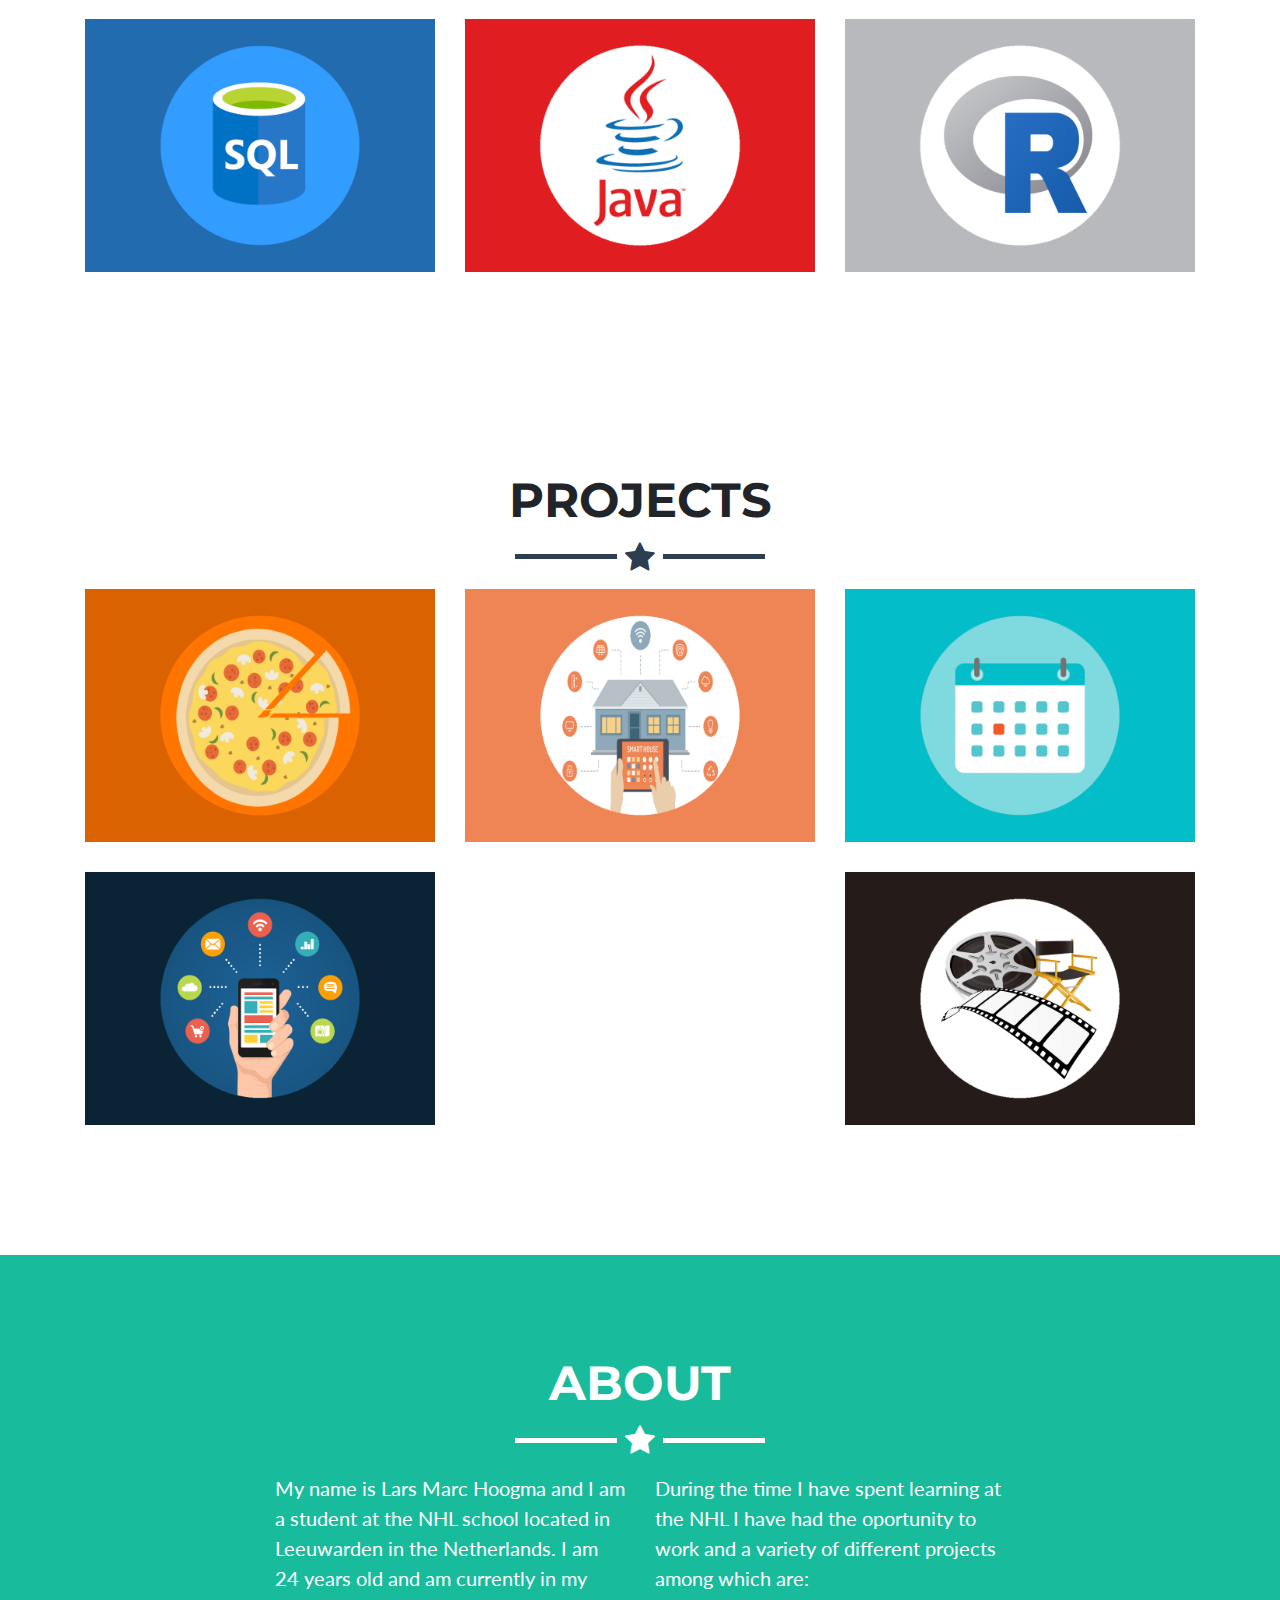
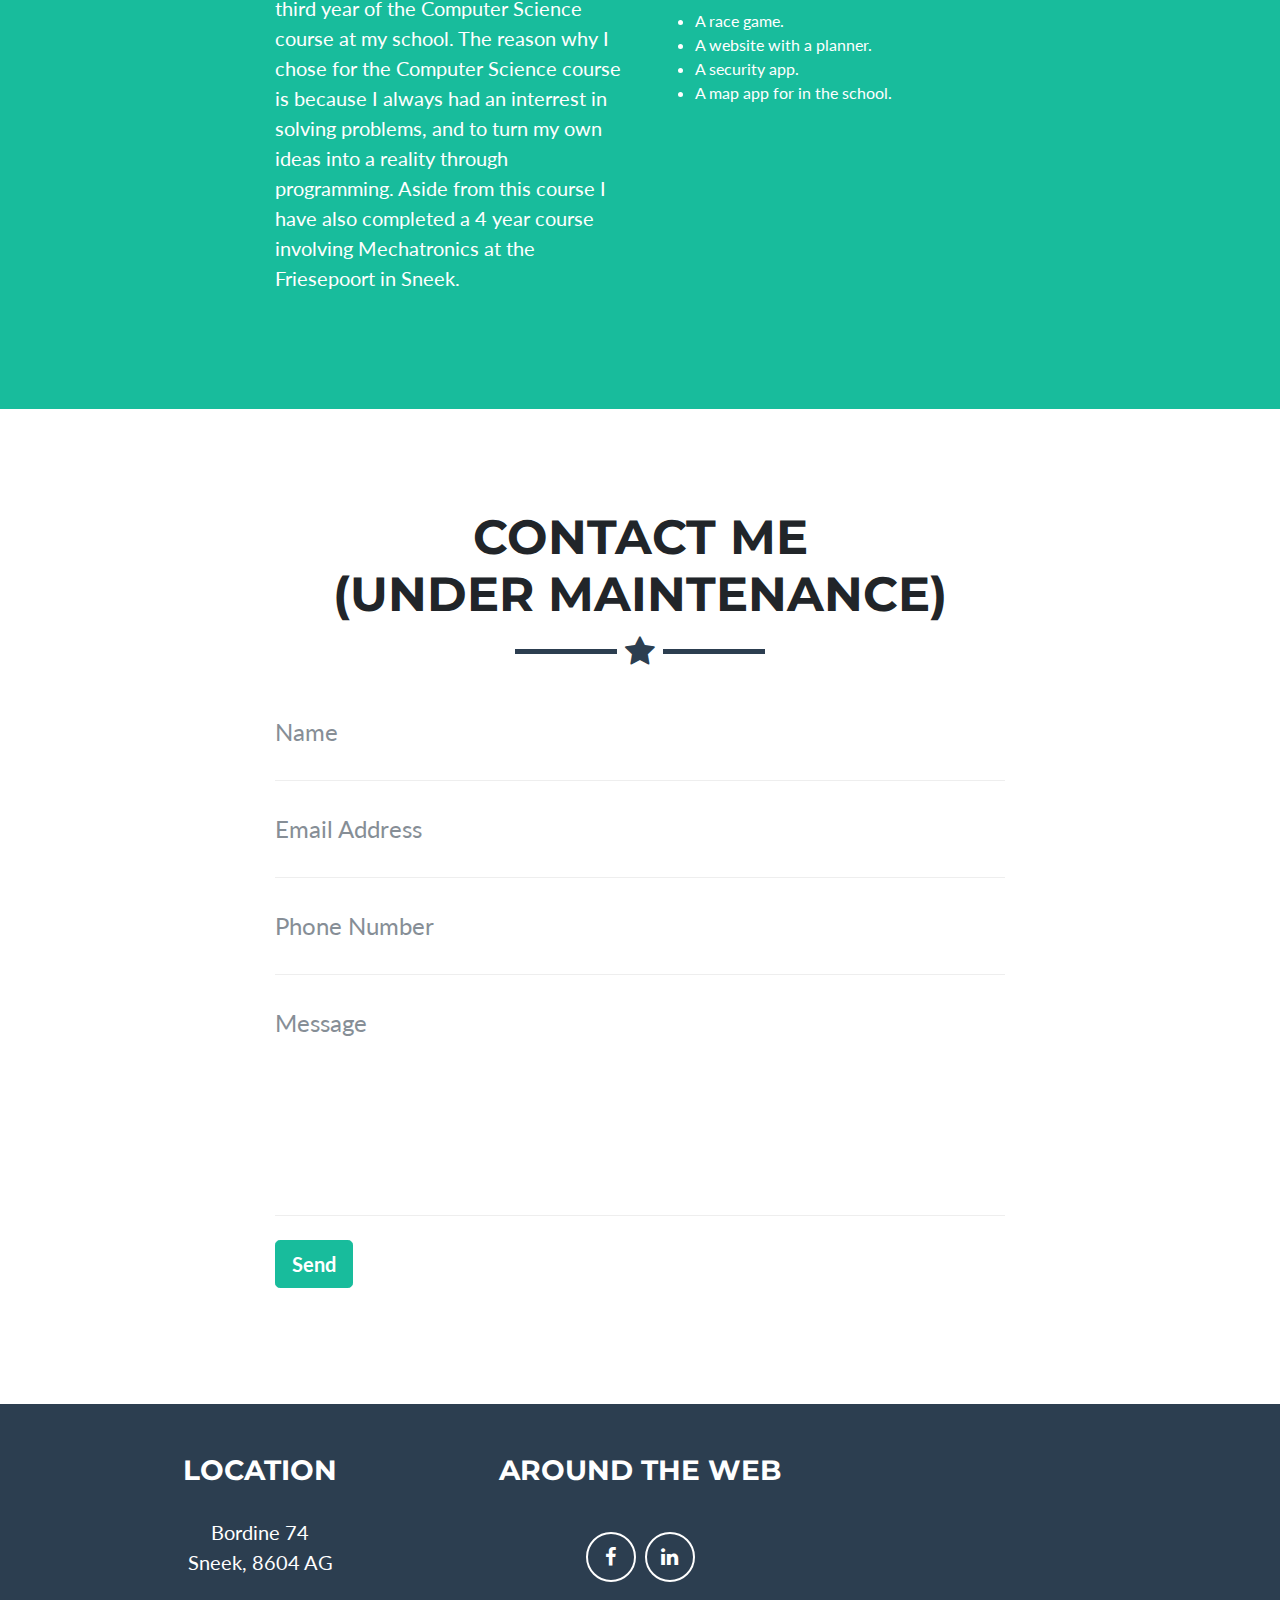
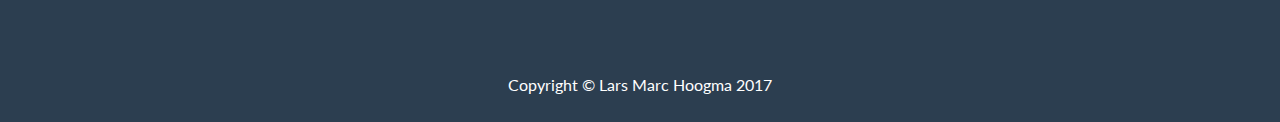
==== commit 9e78c478: "Update index.html" ====
--- a/index.html
+++ b/index.html
@@ -221,7 +221,7 @@
         <div class="row">
           <div class="col-lg-4 ml-auto">
             <p>My name is Lars Marc Hoogma and I am a student at the NHL school located in Leeuwarden in the Netherlands.
-              I am 22 years old and am currently in my second year of the Computer Science course at my school.
+              I am 24 years old and am currently in my third year of the Computer Science course at my school.
               The reason why I chose for the Computer Science course is because I always had an interrest in solving problems, and to turn my own ideas into a reality through programming.
               Aside from this course I have also completed a 4 year course involving Mechatronics at the Friesepoort in Sneek.</p>
           </div>
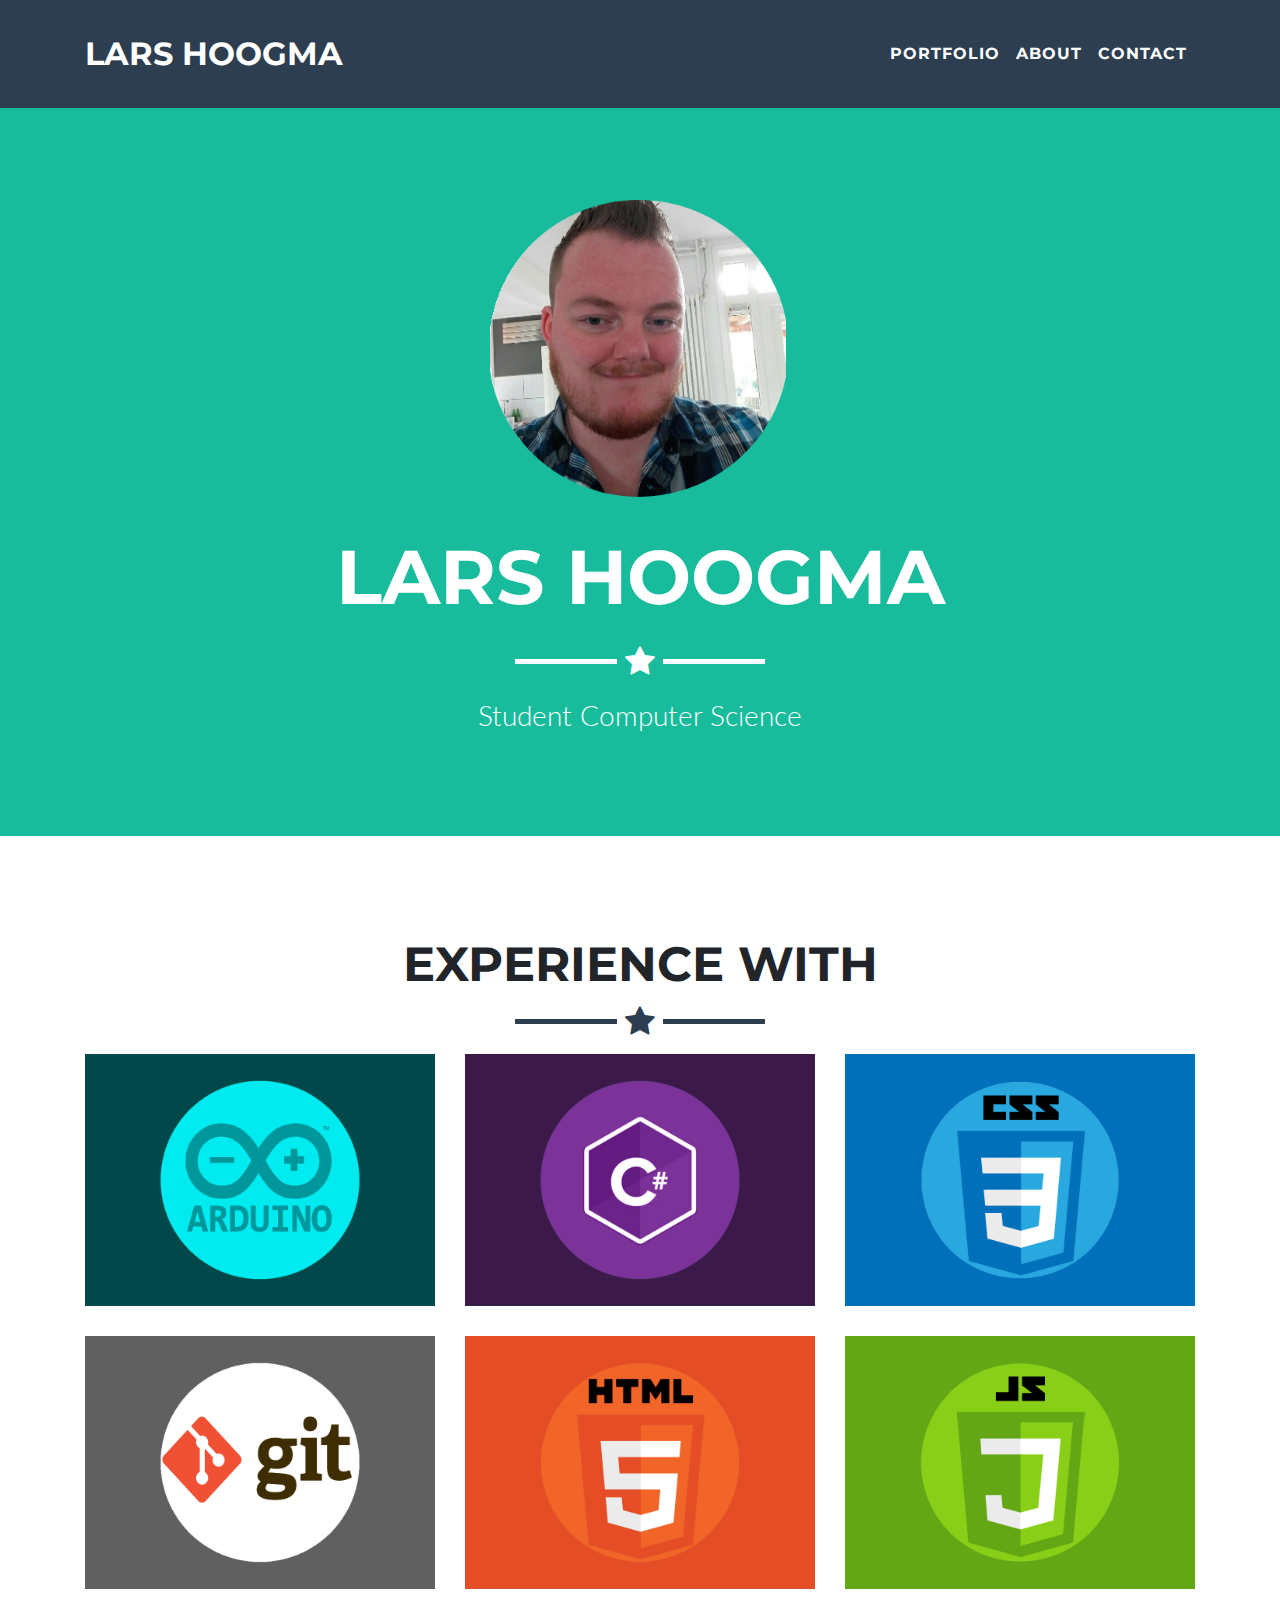
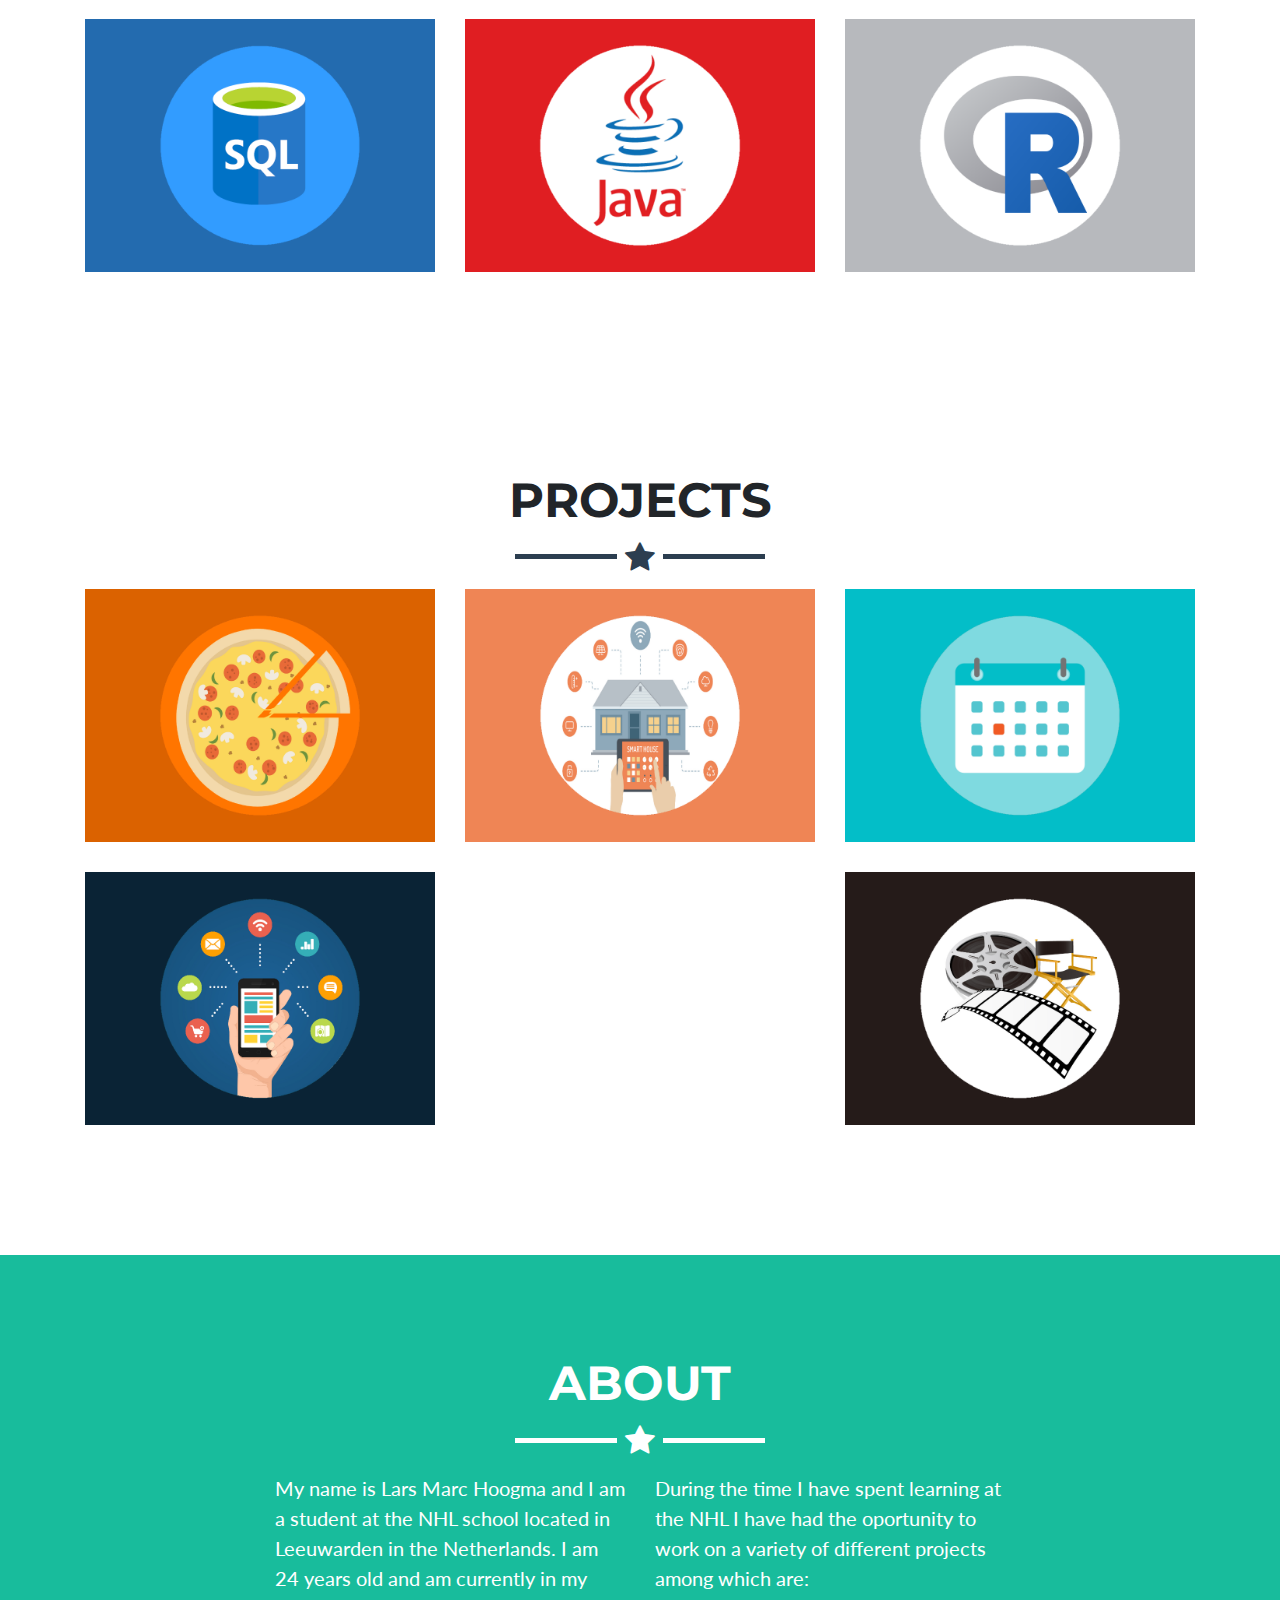
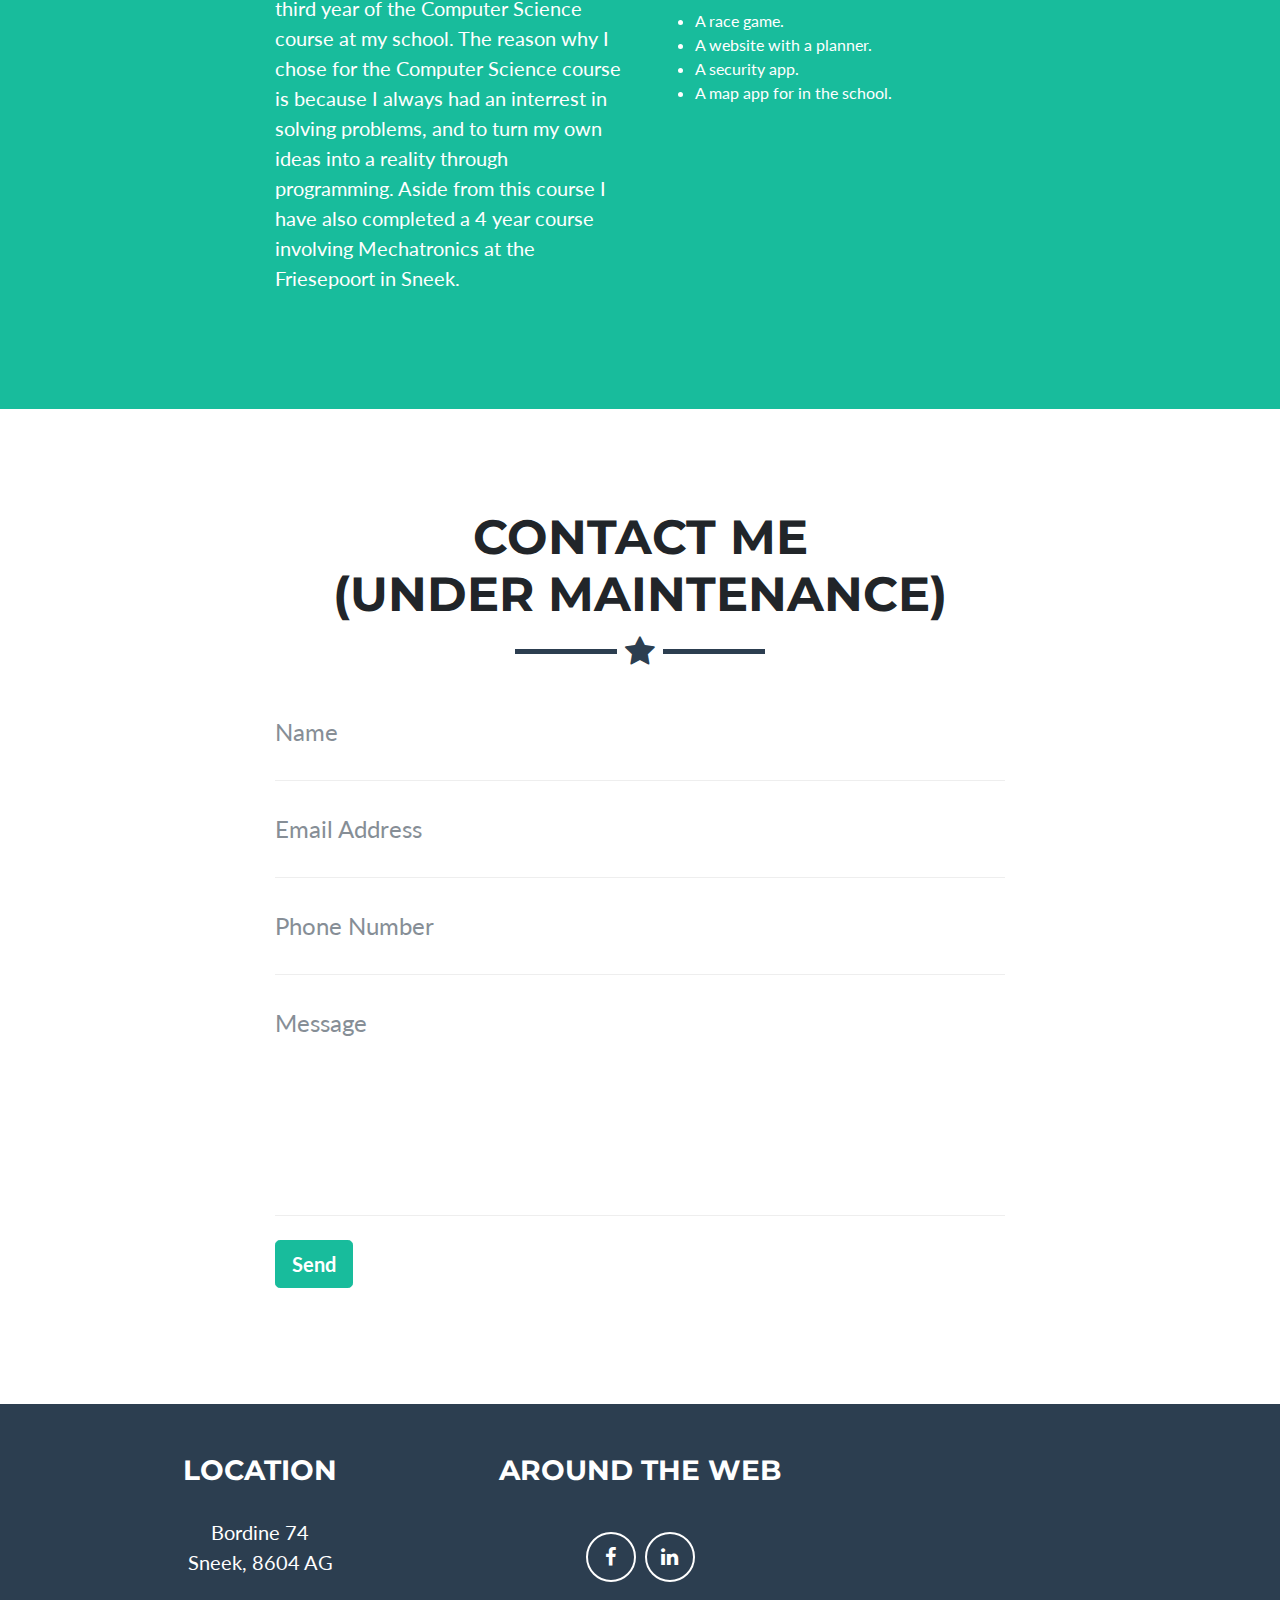
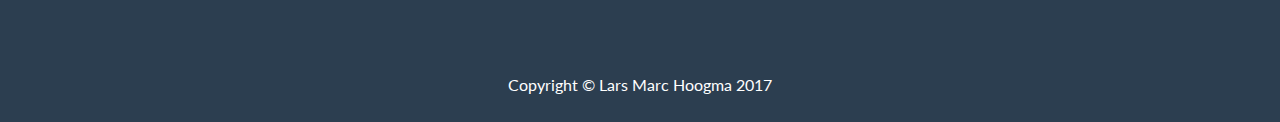
==== commit 3c409cce: "Update index.html" ====
--- a/index.html
+++ b/index.html
@@ -226,7 +226,7 @@
               Aside from this course I have also completed a 4 year course involving Mechatronics at the Friesepoort in Sneek.</p>
           </div>
           <div class="col-lg-4 mr-auto">
-            <p>During the time I have spent learning at the NHL I have had the oportunity to work and a variety of different projects among which are:
+            <p>During the time I have spent learning at the NHL I have had the oportunity to work on a variety of different projects among which are:
                <ul>
                 <li>A race game.</li>
                 <Li>A website with a planner.</Li>
